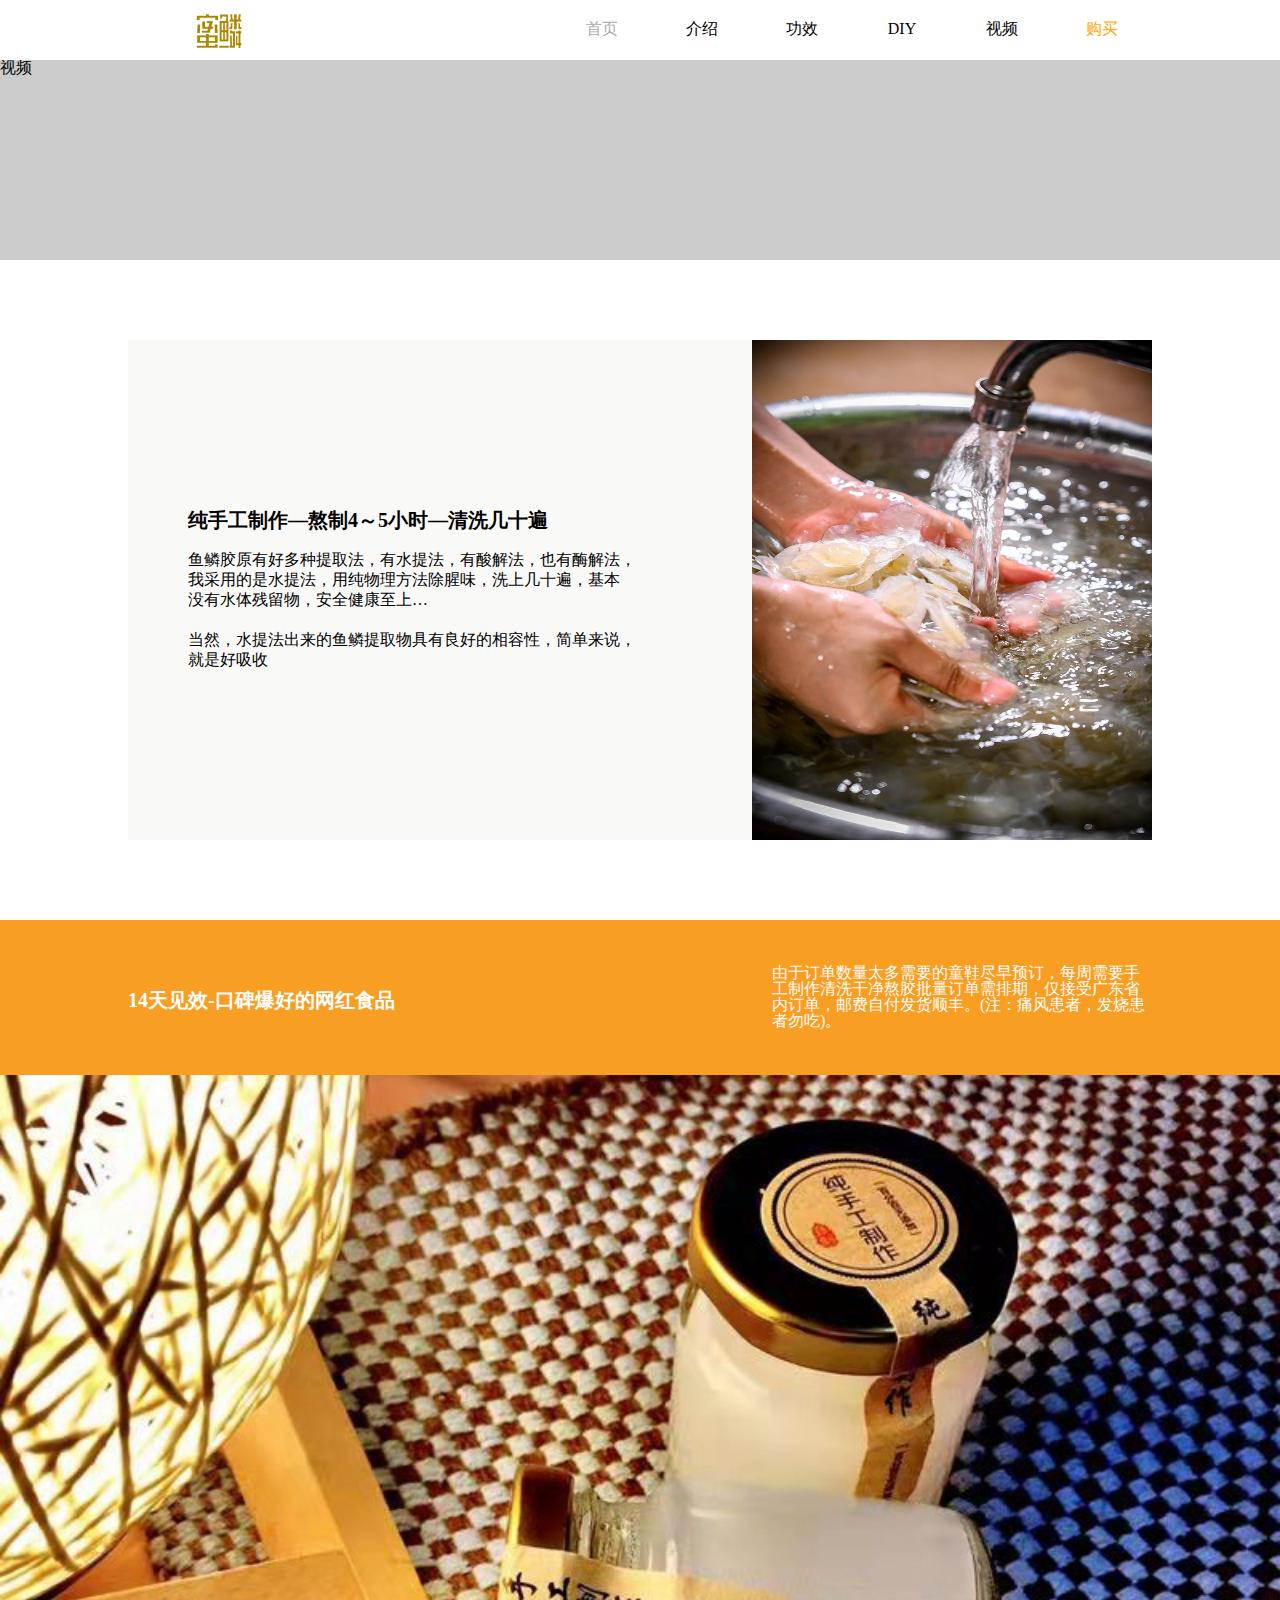
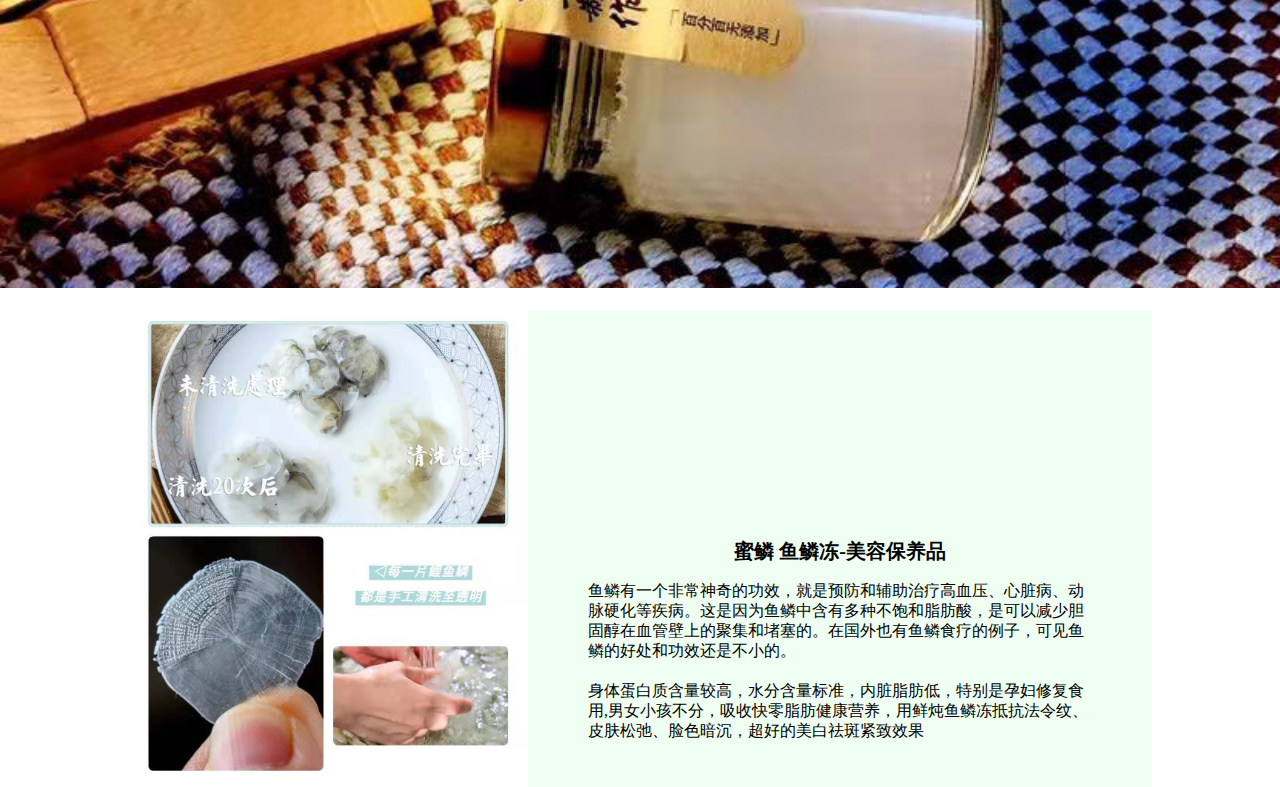
==== index.html @ 2ceeaa36 "init" ====
<!DOCTYPE html>
<html lang="en">
<head>
    <meta charset="UTF-8">
    <meta name="viewport" content="width=device-width, initial-scale=1.0">
    <link rel="stylesheet" href="./css/reset.css">
    <link rel="stylesheet" href="./css/style.css">
    <title>Title</title>
</head>
<body>
<div class="content">
    <div class="navHeader">
        <div class="w">
            <div class="logo"></div>
            <ul class="navList">
                <li><a class="active" href="javascript:;">首页</a></li>
                <li><a href="javascript:;">介绍</a></li>
                <li><a href="javascript:;">功效</a></li>
                <li><a href="javascript:;">DIY</a></li>
                <li><a href="javascript:;">视频</a></li>
                <li><a href="javascript:;">购买</a></li>
            </ul>
        </div>
    </div>
    <div class="textContent">
        <div class="vedio">视频</div>
        <div class="w page page1 clearfix">
            <div class="text">
                <h3>纯手工制作—熬制4～5小时—清洗几十遍</h3>
                <p>鱼鳞胶原有好多种提取法，有水提法，有酸解法，也有酶解法，<br/>我采用的是水提法，用纯物理方法除腥味，洗上几十遍，基本<br/>没有水体残留物，安全健康至上…</p>
                <p>当然，水提法出来的鱼鳞提取物具有良好的相容性，简单来说，<br/>就是好吸收</p>
            </div>
            <img src="./img/1.jpg" alt="">
        </div>
        <div class="page page2">
            <div class="line">
                <div class="w">
                    <h3>14天见效-口碑爆好的网红食品</h3>
                    <p>由于订单数量太多需要的童鞋尽早预订，每周需要手工制作清洗干净熬胶批量订单需排期，仅接受广东省内订单，邮费自付发货顺丰。(注：痛风患者，发烧患者勿吃)。</p>
                </div>
            </div>
            <img src="./img/2.jpg" alt="">
        </div>
        <div class="w page page3 clearfix">
            <div class="text">
                <h3>蜜鳞 鱼鳞冻-美容保养品</h3>
                <p>
                    鱼鳞有一个非常神奇的功效，就是预防和辅助治疗高血压、心脏病、动脉硬化等疾病。这是因为鱼鳞中含有多种不饱和脂肪酸，是可以减少胆固醇在血管壁上的聚集和堵塞的。在国外也有鱼鳞食疗的例子，可见鱼鳞的好处和功效还是不小的。</p>
                <p>身体蛋白质含量较高，水分含量标准，内脏脂肪低，特别是孕妇修复食用,男女小孩不分，吸收快零脂肪健康营养，用鲜炖鱼鳞冻抵抗法令纹、皮肤松弛、脸色暗沉，超好的美白祛斑紧致效果</p>
            </div>
            <img src="./img/3.png" alt="">
        </div>
    </div>
</div>
<script src="js/jquery-3.4.1.js"></script>
<script>
  $(function () {
    // 导航栏点击事件
    var as = $('.navList a');
    as.click(function () {
      as.removeClass('active');
      $(this).addClass('active');
    });

  })
</script>
</body>
</html>
---- css/style.css ----
@font-face {
    font-family: 'iconfont';
    src: url('./../img/front/iconfont.eot');
    src: url('./../img/front/iconfont.eot?#iefix') format('embedded-opentype'),
    url('./../img/front/iconfont.woff2') format('woff2'),
    url('./../img/front/iconfont.woff') format('woff'),
    url('./../img/front/iconfont.ttf') format('truetype'),
    url('./../img/front/iconfont.svg#iconfont') format('svg');
}

html, body {
    width: 100%;
}

.content {
    width: 100%;
    height: 100%;
    position: relative;
}

.navHeader {
    position: absolute;
    width: 100%;
    height: 60px;
    background-color: #fff;
}

.navHeader .logo{
    width: 60px;
    height: 60px;
    float: left;
    margin-left: 60px;
    background-image: url("./../img/logo.png");
    background-repeat: no-repeat;
    background-size: cover;
}

.navHeader .navList {
    float: right;
    height: 100%;
    margin: 0 auto;
}

.navHeader .navList > li {
    float: left;
    height: 100%;
    width: 100px;
}

.navHeader .navList > li:last-of-type a{
    color: orange;
}

.navHeader .navList > li > a {
    display: block;
    width: 100%;
    height: 100%;
    color: #000000;
    text-align: center;
    line-height: 57px;
    box-sizing: border-box;
    transition: all 0.2s;
}

.navHeader .navList > li > a:hover{
    color: #aaaaaa;
}

.navHeader .navList .active {
    color: #aaa;
}

.myIcon {
    font-family: "iconfont" !important;
    font-size: 24px;
    font-style: normal;
    -webkit-font-smoothing: antialiased;
    -moz-osx-font-smoothing: grayscale;
}

.tabList {
    display: none;
    position: fixed;
    height: 100%;
    width: 250px;
    top: 0;
    right: 0;
    background-color: #dae3dd;
}


.tabList > .closeIcon {
    float: right;
    width: 40px;
    height: 40px;
    margin-top: 18px;
}

.textContent {
    padding-top: 60px;
    margin: 0 auto;
}

.textContent .vedio {
    height: 200px;
    width: 100%;
    background-color: #cccccc;
}


.page1 {
    margin-top: 80px;
    height: 500px;
    background-color: rgb(249, 249, 248);
}

.page1 .text {
    float: left;
    width: 624px;
    padding: 30px 60px;
    margin-top: 140px;
}

.page1 .text h3 {
    font-size: 20px;
}

.page1 .text p {
    margin-top: 20px;
    line-height: 20px;
}

.page1 img {
    display: block;
    float: right;
    width: 400px;
    height: 100%;
}

.page2 {
    position: relative;
    margin-top: 80px;
}

.page2 .line{
    width: 100%;
    height: 155px;
    background-color: #f89e23;
}

.page2 img {
    width: 100%;
}

.page2 h3 {
    float: left;
    width: 400px;
    margin-top: 70px;
    font-size: 20px;
    color: #ffffff;
}

.page2 p {
    float: right;
    margin-top: 45px;
    width: 380px;
    color: #ffffff;
}


.page3 {
    margin-top: 20px;
    background-color: rgba(214, 255, 217, 0.38);
}

.page3 .text {
    float: right;
    width: 624px;
    padding: 30px 60px;
    margin-top: 200px;
}

.page3 .text h3 {
    text-align: center;
    font-size: 20px;
}

.page3 .text p {
    margin-top: 20px;
    line-height: 20px;
}

.page3 img {
    display: block;
    float: left;
    width: 400px;
}
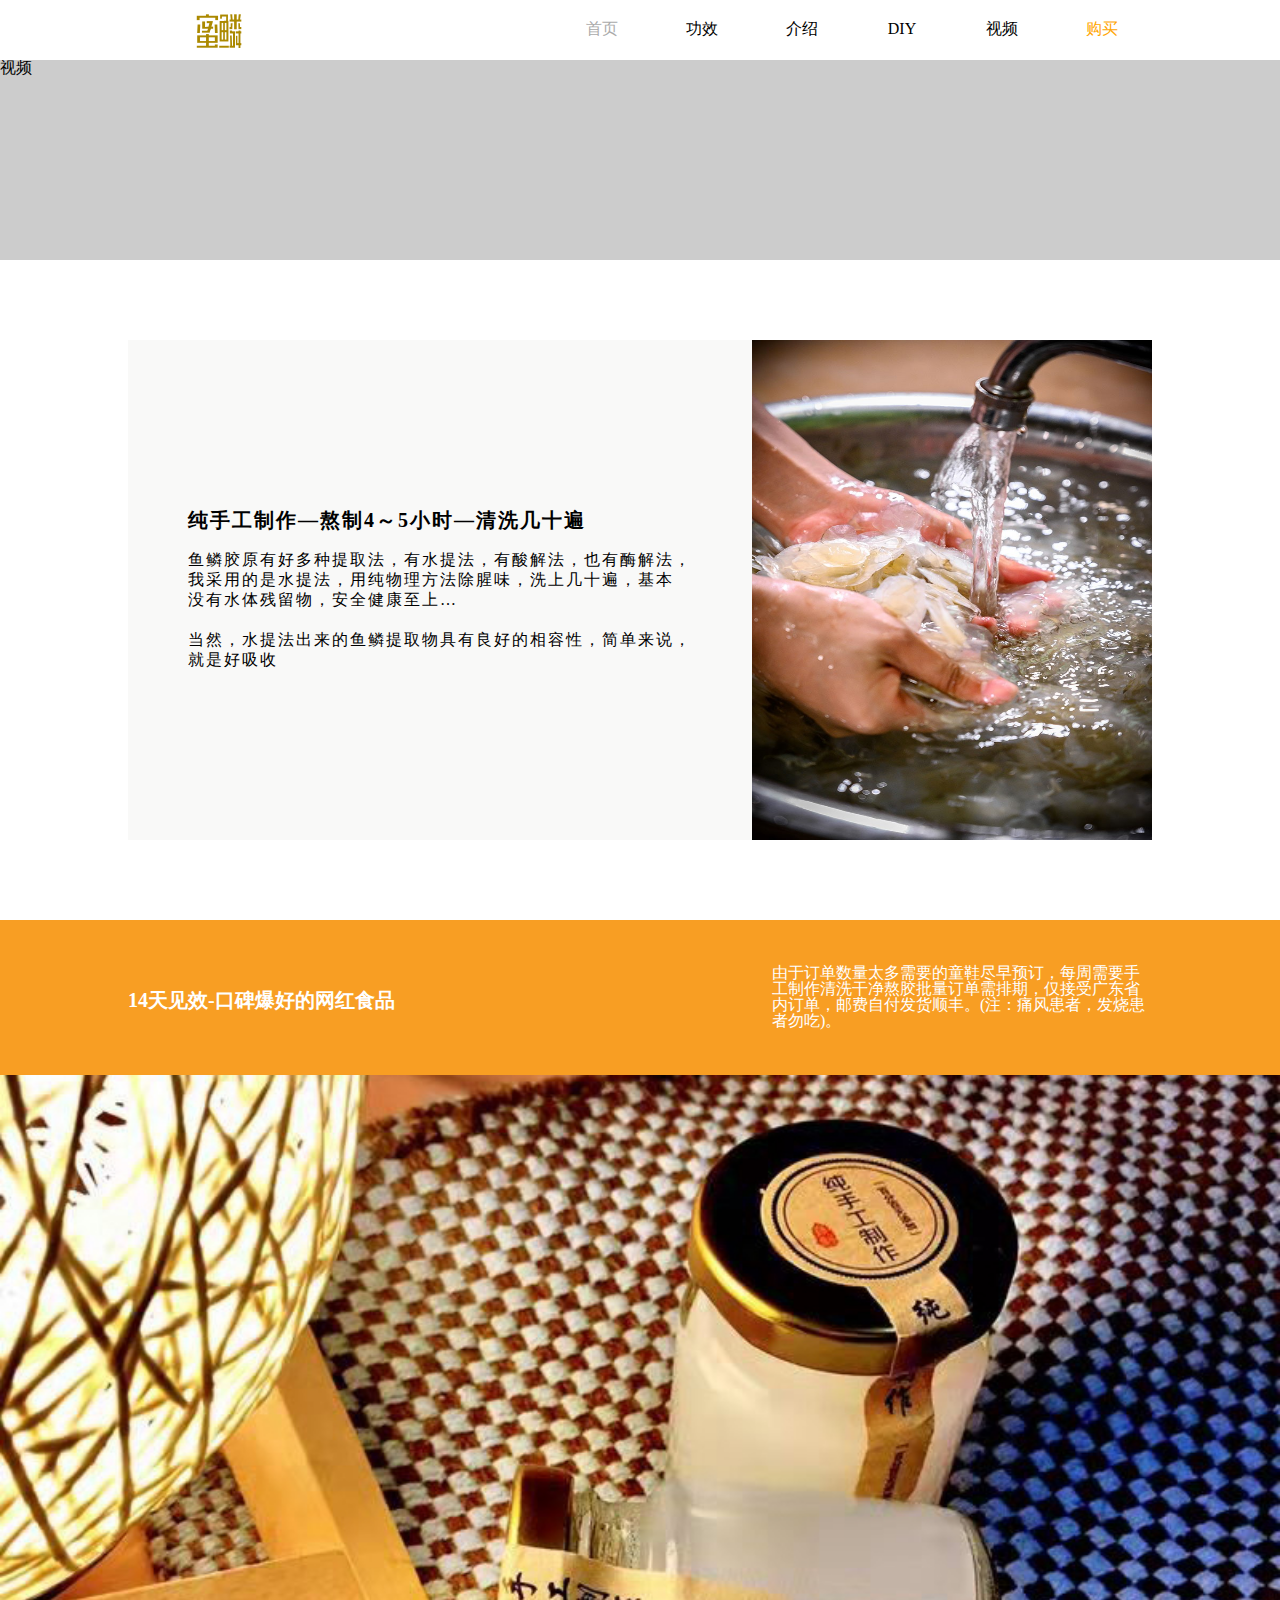
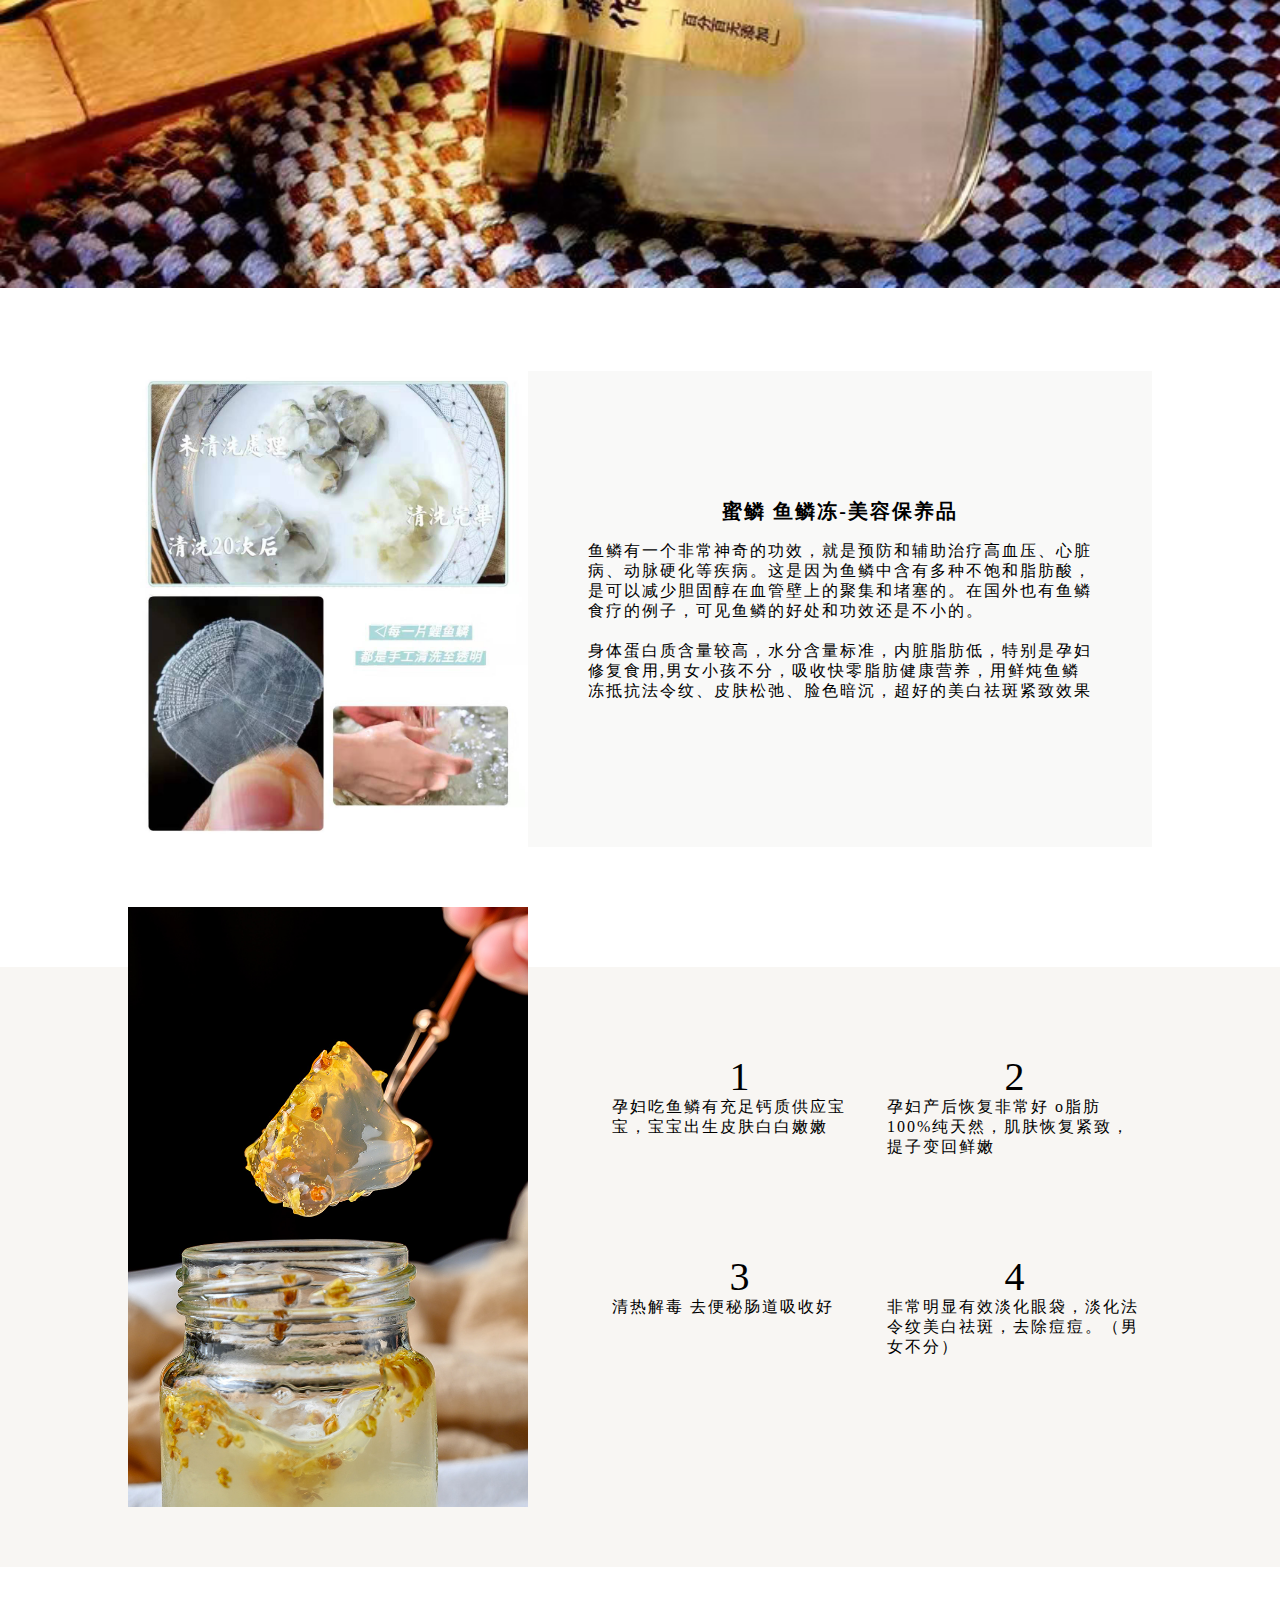
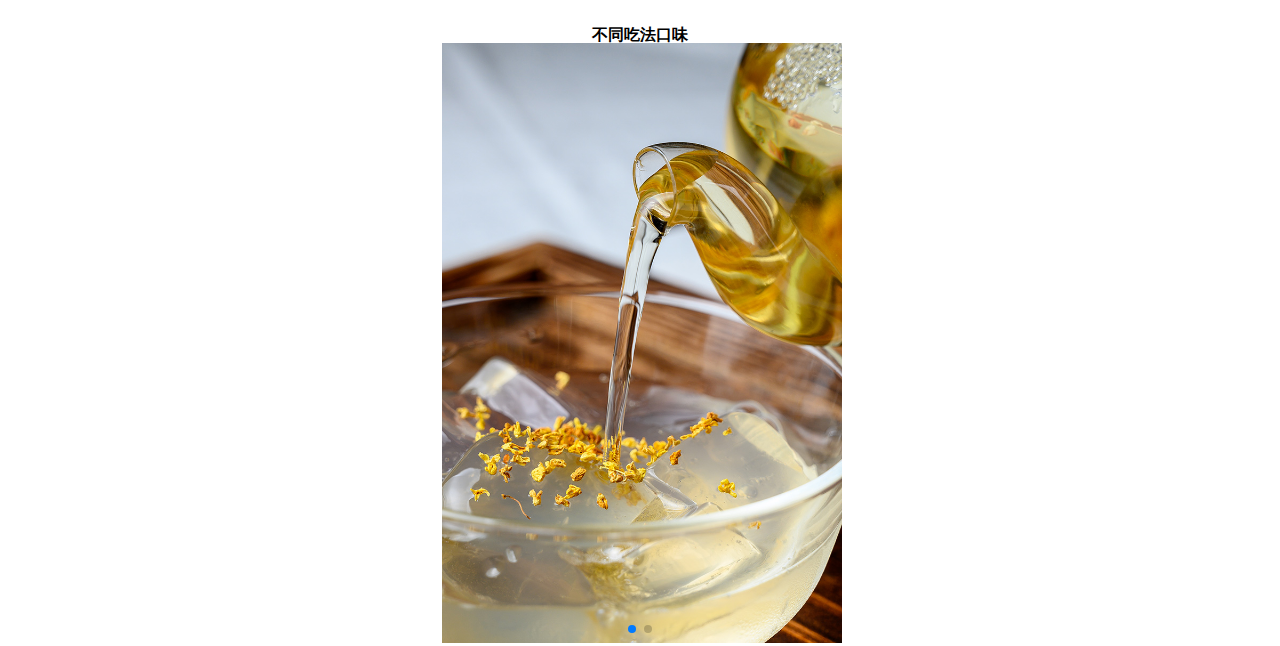
==== commit 58907465: "update" ====
--- a/index.html
+++ b/index.html
@@ -5,6 +5,7 @@
     <meta name="viewport" content="width=device-width, initial-scale=1.0">
     <link rel="stylesheet" href="./css/reset.css">
     <link rel="stylesheet" href="./css/style.css">
+    <link rel="stylesheet" href="./css/swiper.min.css">
     <title>Title</title>
 </head>
 <body>
@@ -14,8 +15,8 @@
             <div class="logo"></div>
             <ul class="navList">
                 <li><a class="active" href="javascript:;">首页</a></li>
+                <li><a href="javascript:;">功效</a></li>
                 <li><a href="javascript:;">介绍</a></li>
-                <li><a href="javascript:;">功效</a></li>
                 <li><a href="javascript:;">DIY</a></li>
                 <li><a href="javascript:;">视频</a></li>
                 <li><a href="javascript:;">购买</a></li>
@@ -50,16 +51,96 @@
             </div>
             <img src="./img/3.png" alt="">
         </div>
+        <div class="page page4">
+            <div class="w clearfix">
+                <div class="img">
+                    <img src="./img/page4.png" alt="">
+                </div>
+                <div class="text">
+                    <ul class="clearfix">
+                        <li>
+                            <div>1</div>
+                            <p>孕妇吃鱼鳞有充足钙质供应宝宝，宝宝出生皮肤白白嫩嫩</p>
+                        </li>
+                        <li>
+                            <div>2</div>
+                            <p>孕妇产后恢复非常好 o脂肪100%纯天然，肌肤恢复紧致，提子变回鲜嫩</p>
+                        </li>
+                        <li>
+                            <div>3</div>
+                            <p>清热解毒 去便秘肠道吸收好</p>
+                        </li>
+                        <li>
+                            <div>4</div>
+                            <p>非常明显有效淡化眼袋，淡化法令纹美白祛斑，去除痘痘。（男女不分）</p>
+                        </li>
+                    </ul>
+                </div>
+            </div>
+        </div>
+        <div class="page5 w">
+            <h4>不同吃法口味</h4>
+            <div class="swiper-container">
+                <div class="swiper-wrapper">
+                    <div class="swiper-slide">
+                        <div class="img">
+                            <img src="./img/lb1.jpg" alt="">
+                            <img src="./img/lb2.jpg" alt="">
+                        </div>
+                    </div>
+                    <div class="swiper-slide">
+                        <div class="img">
+                            <img src="./img/lb3.jpg" alt="">
+                            <img src="./img/lb4.jpg" alt="">
+                        </div>
+                    </div>
+                </div>
+                <!-- 如果需要分页器 -->
+                <div class="swiper-pagination"></div>
+
+            
+            </div>
+        </div>
     </div>
 </div>
 <script src="js/jquery-3.4.1.js"></script>
+<script src="js/swiper.min.js"></script>
 <script>
   $(function () {
+
+    var mySwiper = new Swiper ('.swiper-container', {
+    loop: true, // 循环模式选项
+    
+    // 如果需要分页器
+    pagination: {
+      el: '.swiper-pagination',
+    },
+    autoplay:true,
+  })        
     // 导航栏点击事件
     var as = $('.navList a');
     as.click(function () {
       as.removeClass('active');
       $(this).addClass('active');
+      var index = as.index(this);
+      switch(index){
+          case 0:
+            $('html,body').animate({ scrollTop: 0 }, 500);
+            break;
+          case 1:
+            var top = $('.page1').offset().top;
+            $('html,body').animate({ scrollTop: top-60 }, 500);
+            break;
+          case 2:
+          var top = $('.page3').offset().top;
+            $('html,body').animate({ scrollTop: top-60 }, 500);
+            break;
+          case 3:
+            
+            break;
+          case 4:
+            break;
+      }
     });
 
   })
--- a/css/style.css
+++ b/css/style.css
@@ -15,14 +15,16 @@
 .content {
     width: 100%;
     height: 100%;
-    position: relative;
 }
 
 .navHeader {
-    position: absolute;
+    position: fixed;
+    top: 0;
+    left: 0;
     width: 100%;
     height: 60px;
     background-color: #fff;
+    z-index: 10;
 }
 
 .navHeader .logo{
@@ -119,6 +121,7 @@
     width: 624px;
     padding: 30px 60px;
     margin-top: 140px;
+    letter-spacing:2px;
 }
 
 .page1 .text h3 {
@@ -169,15 +172,16 @@
 
 
 .page3 {
-    margin-top: 20px;
-    background-color: rgba(214, 255, 217, 0.38);
+    margin-top: 80px;
+    background-color: rgb(249, 249, 248);
 }
 
 .page3 .text {
     float: right;
     width: 624px;
     padding: 30px 60px;
-    margin-top: 200px;
+    margin-top: 100px;
+    letter-spacing:2px;
 }
 
 .page3 .text h3 {
@@ -196,33 +200,97 @@
     width: 400px;
 }
 
-
-
-
-
-
-
-
-
-
-
-
-
-
-
-
-
-
-
-
-
-
-
-
-
-
-
-
-
-
-
+.page4{
+    margin-top: 120px;
+    height: 600px;
+    background-color: #f8f6f3;
+}
+
+.page4>div{
+    position: relative;
+}
+
+.page4 .img{
+    position: absolute;
+    left: 0;
+    top: -60px;
+    width: 400px;
+
+}
+
+.page4 .img img{
+    width: 100%;
+}
+
+.page4 .text ul{
+    float: right;
+    width: 550px;
+}
+
+.page4 .text ul li{
+    float: left;
+    width: 275px;
+    margin-top: 80px;
+    padding: 10px;
+}
+
+.page4 .text ul li div{
+    text-align: center;
+    font-size: 40px;
+}
+
+.page4 .text ul li p{
+    letter-spacing:2px;
+    line-height: 20px;
+}
+
+.page5{
+    margin-top: 60px;
+}
+
+.page5 h4{
+    text-align: center;
+}
+
+.page5 .swiper-container {
+    width: 100%;
+} 
+.page5 .img {
+    text-align: center;;
+}
+
+.page5 .img img{
+    width: 400px;
+}
+
+
+
+
+
+
+
+
+
+
+
+
+
+
+
+
+
+
+
+
+
+
+
+
+
+
+
+
+
+
+
+
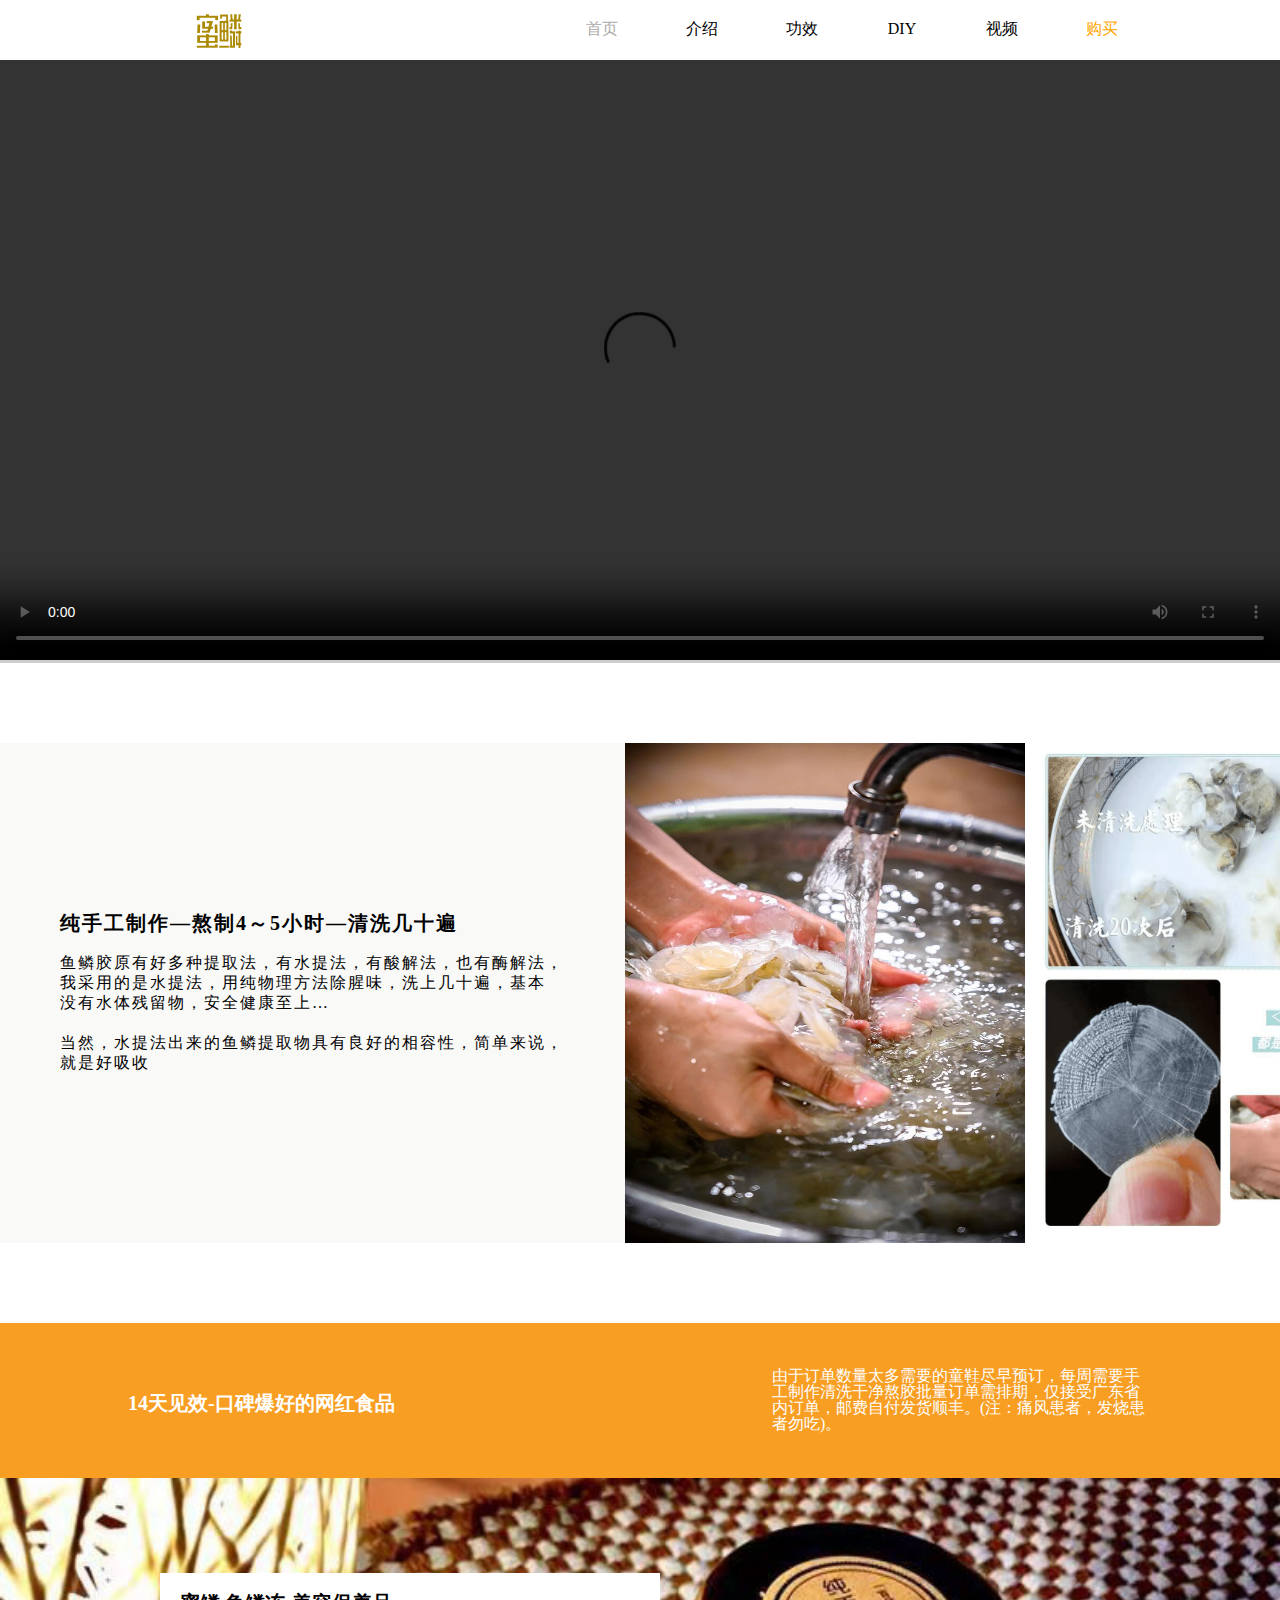
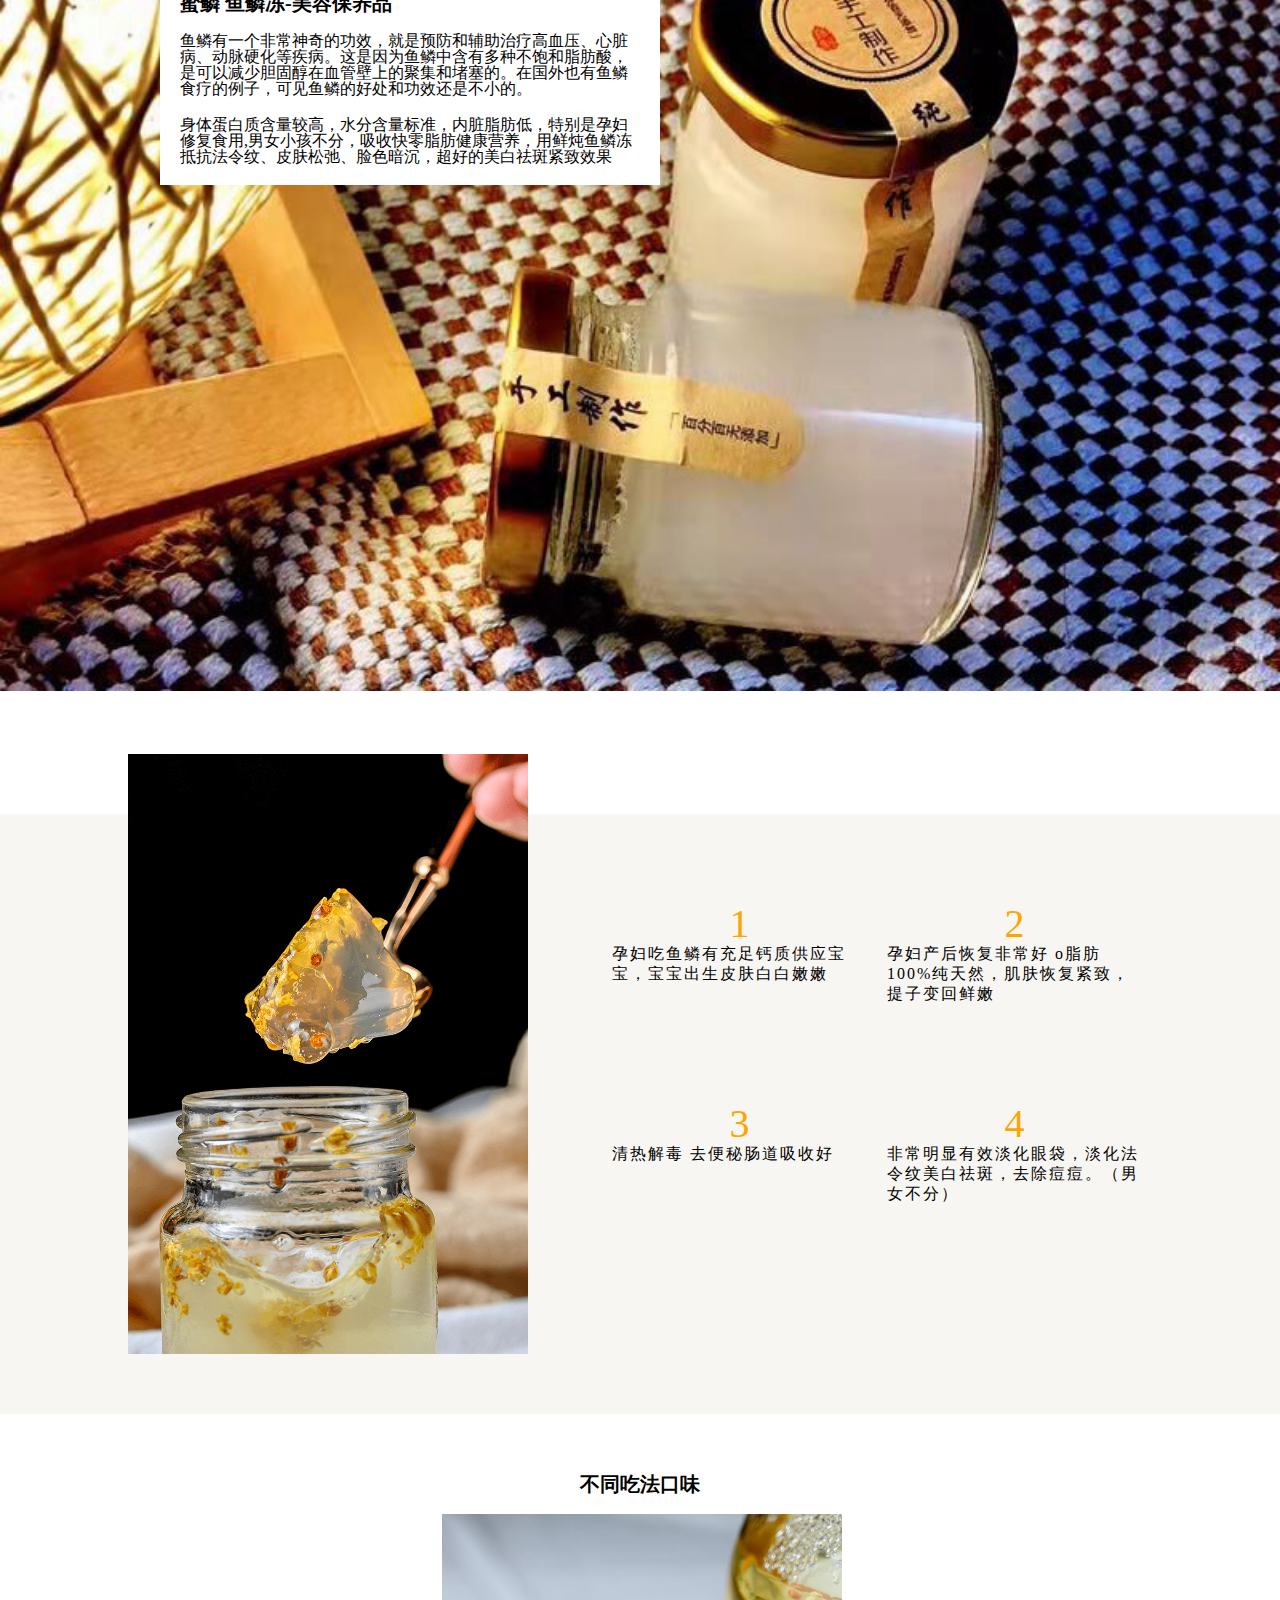
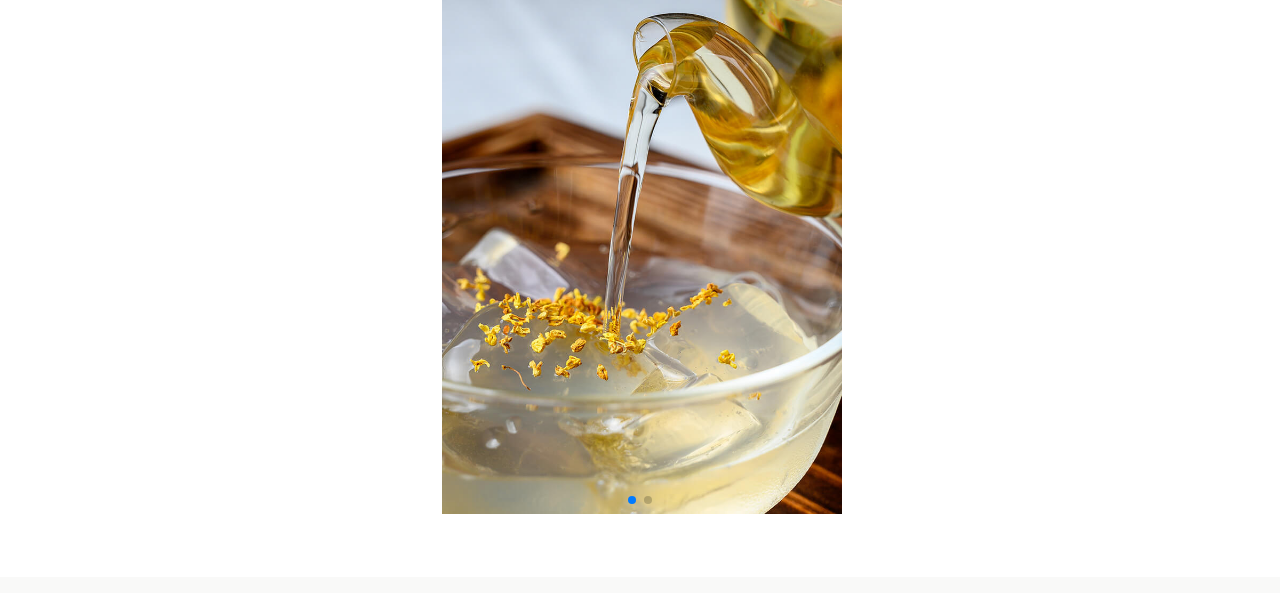
==== commit a542a3cc: "add eideo" ====
--- a/index.html
+++ b/index.html
@@ -6,7 +6,8 @@
     <link rel="stylesheet" href="./css/reset.css">
     <link rel="stylesheet" href="./css/style.css">
     <link rel="stylesheet" href="./css/swiper.min.css">
-    <title>Title</title>
+    <link rel="icon" href="./img/logo.ico" type="image/x-icon"/>
+    <title>蜜鳞鱼鳞冻</title>
 </head>
 <body>
 <div class="content">
@@ -15,8 +16,8 @@
             <div class="logo"></div>
             <ul class="navList">
                 <li><a class="active" href="javascript:;">首页</a></li>
+                <li><a href="javascript:;">介绍</a></li>
                 <li><a href="javascript:;">功效</a></li>
-                <li><a href="javascript:;">介绍</a></li>
                 <li><a href="javascript:;">DIY</a></li>
                 <li><a href="javascript:;">视频</a></li>
                 <li><a href="javascript:;">购买</a></li>
@@ -24,13 +25,18 @@
         </div>
     </div>
     <div class="textContent">
-        <div class="vedio">视频</div>
-        <div class="w page page1 clearfix">
+        <div class="vedio">
+            <video width="1024" height="600" controls autoplay>
+                <source src="./img/DSC_4222~1.mp4" type="video/mp4">
+            </video>
+        </div>
+        <div class="page page1 clearfix">
             <div class="text">
                 <h3>纯手工制作—熬制4～5小时—清洗几十遍</h3>
                 <p>鱼鳞胶原有好多种提取法，有水提法，有酸解法，也有酶解法，<br/>我采用的是水提法，用纯物理方法除腥味，洗上几十遍，基本<br/>没有水体残留物，安全健康至上…</p>
                 <p>当然，水提法出来的鱼鳞提取物具有良好的相容性，简单来说，<br/>就是好吸收</p>
             </div>
+            <img src="./img/3.png" alt="">
             <img src="./img/1.jpg" alt="">
         </div>
         <div class="page page2">
@@ -40,16 +46,13 @@
                     <p>由于订单数量太多需要的童鞋尽早预订，每周需要手工制作清洗干净熬胶批量订单需排期，仅接受广东省内订单，邮费自付发货顺丰。(注：痛风患者，发烧患者勿吃)。</p>
                 </div>
             </div>
-            <img src="./img/2.jpg" alt="">
-        </div>
-        <div class="w page page3 clearfix">
             <div class="text">
-                <h3>蜜鳞 鱼鳞冻-美容保养品</h3>
+                <h4>蜜鳞 鱼鳞冻-美容保养品</h4>
                 <p>
                     鱼鳞有一个非常神奇的功效，就是预防和辅助治疗高血压、心脏病、动脉硬化等疾病。这是因为鱼鳞中含有多种不饱和脂肪酸，是可以减少胆固醇在血管壁上的聚集和堵塞的。在国外也有鱼鳞食疗的例子，可见鱼鳞的好处和功效还是不小的。</p>
                 <p>身体蛋白质含量较高，水分含量标准，内脏脂肪低，特别是孕妇修复食用,男女小孩不分，吸收快零脂肪健康营养，用鲜炖鱼鳞冻抵抗法令纹、皮肤松弛、脸色暗沉，超好的美白祛斑紧致效果</p>
             </div>
-            <img src="./img/3.png" alt="">
+            <img src="./img/2.jpg" alt="">
         </div>
         <div class="page page4">
             <div class="w clearfix">
@@ -98,8 +101,11 @@
                 <!-- 如果需要分页器 -->
                 <div class="swiper-pagination"></div>
 
-            
+
             </div>
+        </div>
+        <div class="page page6">
+            <img src="./img/buy.jpg" alt="">
         </div>
     </div>
 </div>
@@ -108,38 +114,44 @@
 <script>
   $(function () {
 
-    var mySwiper = new Swiper ('.swiper-container', {
-    loop: true, // 循环模式选项
-    
-    // 如果需要分页器
-    pagination: {
-      el: '.swiper-pagination',
-    },
-    autoplay:true,
-  })        
+    var mySwiper = new Swiper('.swiper-container', {
+      loop: true, // 循环模式选项
+
+      // 如果需要分页器
+      pagination: {
+        el: '.swiper-pagination',
+      },
+      autoplay: true,
+    })
     // 导航栏点击事件
     var as = $('.navList a');
     as.click(function () {
       as.removeClass('active');
       $(this).addClass('active');
       var index = as.index(this);
-      switch(index){
-          case 0:
-            $('html,body').animate({ scrollTop: 0 }, 500);
-            break;
-          case 1:
-            var top = $('.page1').offset().top;
-            $('html,body').animate({ scrollTop: top-60 }, 500);
-            break;
-          case 2:
-          var top = $('.page3').offset().top;
-            $('html,body').animate({ scrollTop: top-60 }, 500);
-            break;
-          case 3:
-            
-            break;
-          case 4:
-            break;
+      switch (index) {
+        case 0:
+          $('html,body').animate({scrollTop: 0}, 500);
+          break;
+        case 1:
+          var top = $('.page1').offset().top;
+          $('html,body').animate({scrollTop: top - 60}, 500);
+          break;
+        case 2:
+          var top = $('.page2').offset().top;
+          $('html,body').animate({scrollTop: top - 60}, 500);
+          break;
+        case 3:
+          var top = $('.page5').offset().top;
+          $('html,body').animate({scrollTop: top - 60}, 500);
+          break;
+        case 4:
+          $('html,body').animate({scrollTop: 0}, 500);
+          break;
+        case 5:
+          var top = $('.page6').offset().top;
+          $('html,body').animate({scrollTop: top - 60}, 500);
+          break;
       }
     });
 
--- a/css/style.css
+++ b/css/style.css
@@ -27,7 +27,7 @@
     z-index: 10;
 }
 
-.navHeader .logo{
+.navHeader .logo {
     width: 60px;
     height: 60px;
     float: left;
@@ -49,7 +49,7 @@
     width: 100px;
 }
 
-.navHeader .navList > li:last-of-type a{
+.navHeader .navList > li:last-of-type a {
     color: orange;
 }
 
@@ -64,7 +64,7 @@
     transition: all 0.2s;
 }
 
-.navHeader .navList > li > a:hover{
+.navHeader .navList > li > a:hover {
     color: #aaaaaa;
 }
 
@@ -104,15 +104,21 @@
 }
 
 .textContent .vedio {
-    height: 200px;
     width: 100%;
     background-color: #cccccc;
 }
 
+.textContent .vedio video{
+    width: 100%;
+}
+
 
 .page1 {
+    width: 1425px;
+    height: 500px;
+    margin: 0 auto;
     margin-top: 80px;
-    height: 500px;
+
     background-color: rgb(249, 249, 248);
 }
 
@@ -121,7 +127,7 @@
     width: 624px;
     padding: 30px 60px;
     margin-top: 140px;
-    letter-spacing:2px;
+    letter-spacing: 2px;
 }
 
 .page1 .text h3 {
@@ -145,7 +151,7 @@
     margin-top: 80px;
 }
 
-.page2 .line{
+.page2 .line {
     width: 100%;
     height: 155px;
     background-color: #f89e23;
@@ -155,7 +161,25 @@
     width: 100%;
 }
 
-.page2 h3 {
+.page2 .text {
+    position: absolute;
+    padding: 20px;
+    top: 250px;
+    left: 160px;
+    width: 500px;
+    background-color: #ffffff;
+}
+
+.page2 .text h4 {
+    font-size: 20px;
+}
+
+.page2 .text p {
+    margin-top: 20px;
+    color: #000;
+}
+
+.page2 .line h3 {
     float: left;
     width: 400px;
     margin-top: 70px;
@@ -163,7 +187,7 @@
     color: #ffffff;
 }
 
-.page2 p {
+.page2 .line p {
     float: right;
     margin-top: 45px;
     width: 380px;
@@ -181,7 +205,7 @@
     width: 624px;
     padding: 30px 60px;
     margin-top: 100px;
-    letter-spacing:2px;
+    letter-spacing: 2px;
 }
 
 .page3 .text h3 {
@@ -200,17 +224,17 @@
     width: 400px;
 }
 
-.page4{
+.page4 {
     margin-top: 120px;
     height: 600px;
     background-color: #f8f6f3;
 }
 
-.page4>div{
+.page4 > div {
     position: relative;
 }
 
-.page4 .img{
+.page4 .img {
     position: absolute;
     left: 0;
     top: -60px;
@@ -218,79 +242,93 @@
 
 }
 
-.page4 .img img{
-    width: 100%;
-}
-
-.page4 .text ul{
+.page4 .img img {
+    width: 100%;
+}
+
+.page4 .text ul {
     float: right;
     width: 550px;
 }
 
-.page4 .text ul li{
+.page4 .text ul li {
     float: left;
     width: 275px;
     margin-top: 80px;
     padding: 10px;
 }
 
-.page4 .text ul li div{
+.page4 .text ul li div {
     text-align: center;
     font-size: 40px;
-}
-
-.page4 .text ul li p{
-    letter-spacing:2px;
+    color: orange;
+}
+
+.page4 .text ul li p {
+    letter-spacing: 2px;
     line-height: 20px;
 }
 
-.page5{
+.page5 {
     margin-top: 60px;
 }
 
-.page5 h4{
-    text-align: center;
+.page5 h4 {
+    text-align: center;
+    font-size: 20px;
+    margin-bottom: 20px;
 }
 
 .page5 .swiper-container {
     width: 100%;
-} 
+}
+
 .page5 .img {
     text-align: center;;
 }
 
-.page5 .img img{
-    width: 400px;
-}
-
-
-
-
-
-
-
-
-
-
-
-
-
-
-
-
-
-
-
-
-
-
-
-
-
-
-
-
-
-
-
-
+.page5 .img img {
+    width: 400px;
+}
+
+.page6 {
+    margin-top: 60px;
+    text-align: center;
+    background-color: rgb(249, 249, 248);
+}
+
+.page6 img {
+    width: 260px;
+}
+
+
+
+
+
+
+
+
+
+
+
+
+
+
+
+
+
+
+
+
+
+
+
+
+
+
+
+
+
+
+
+
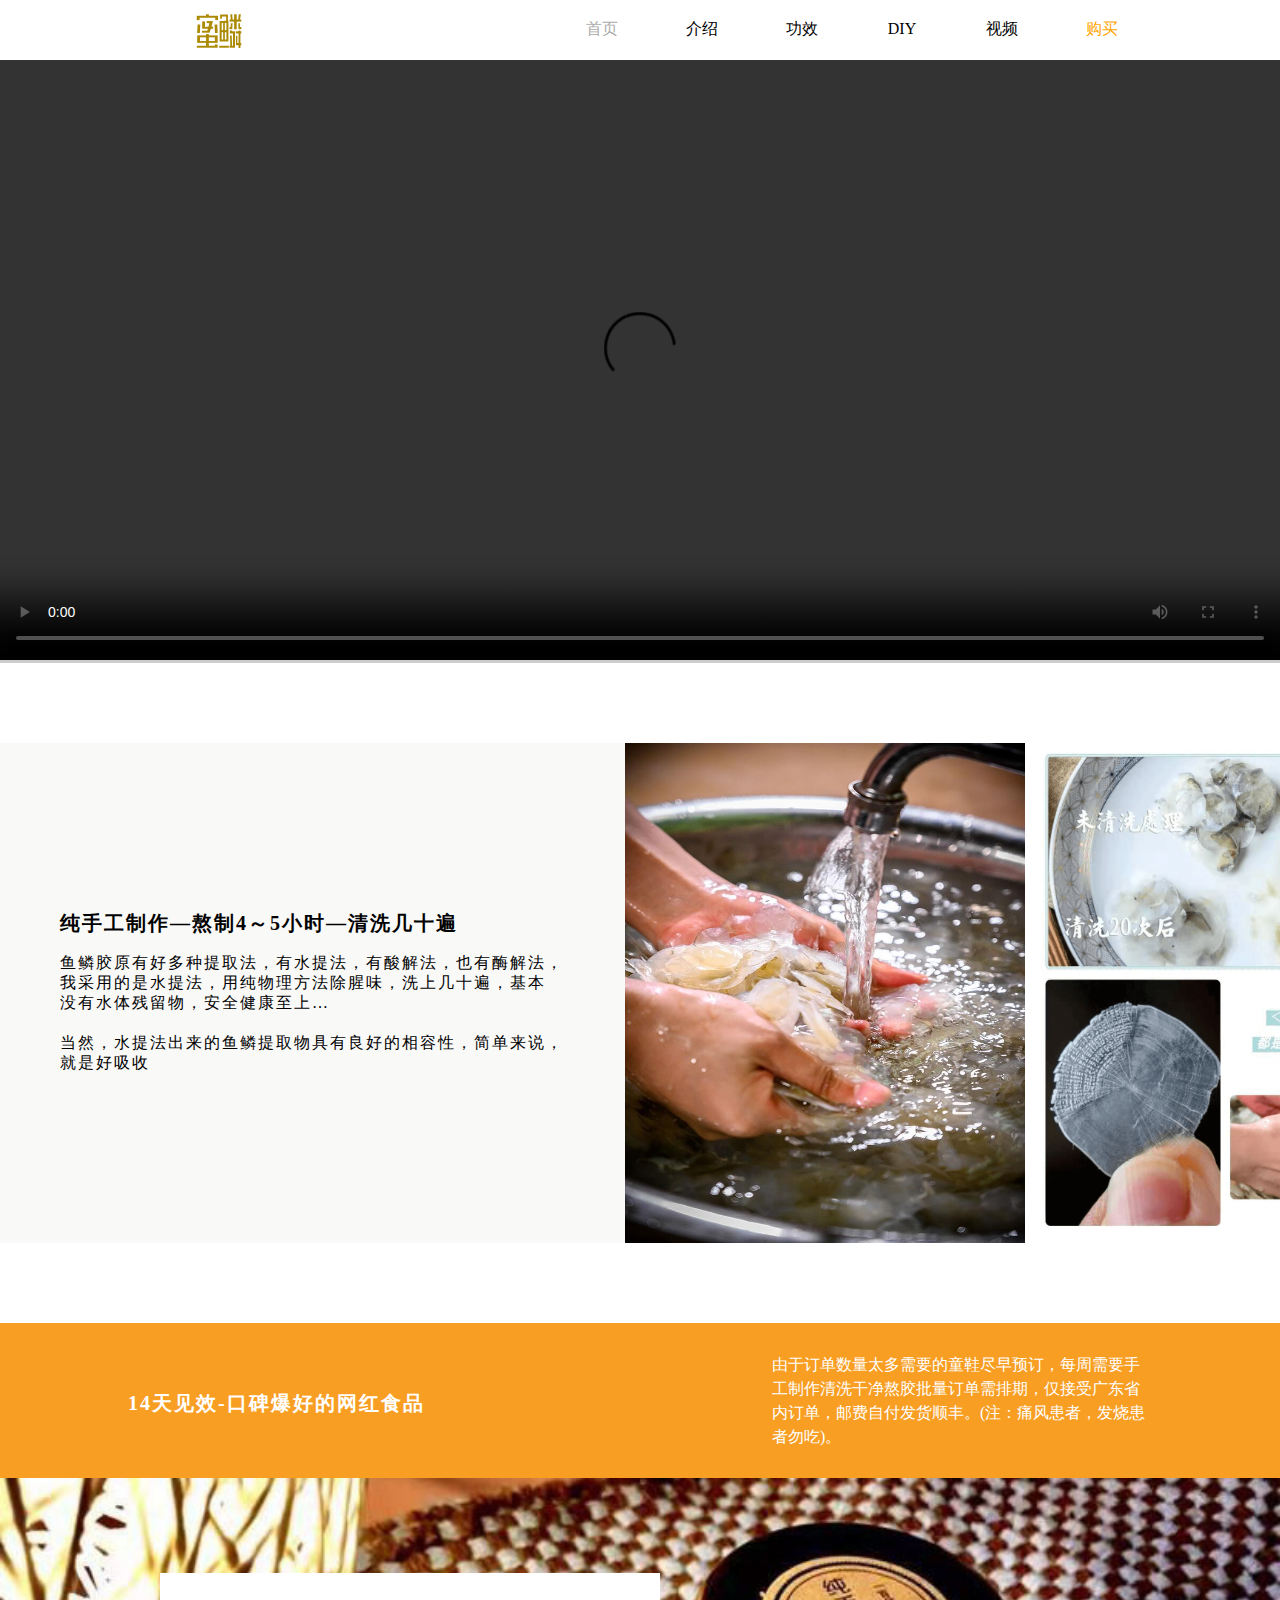
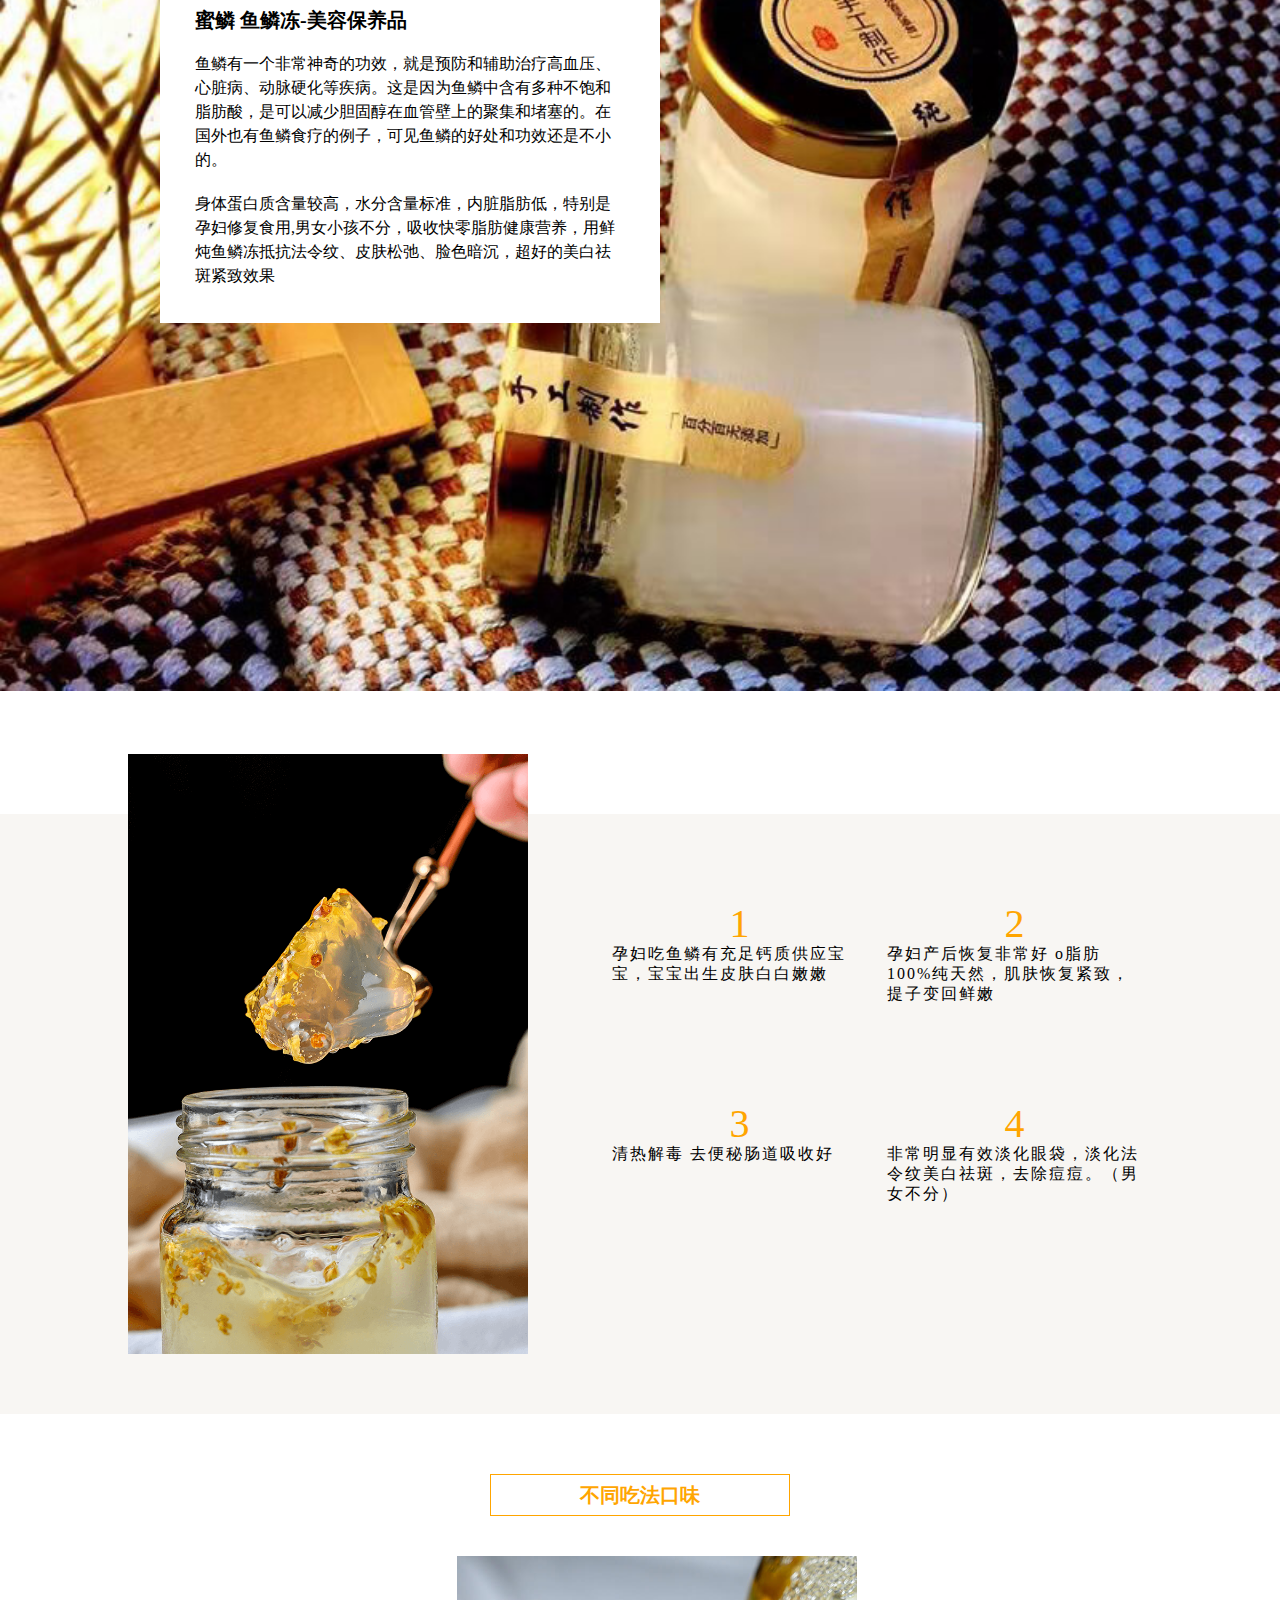
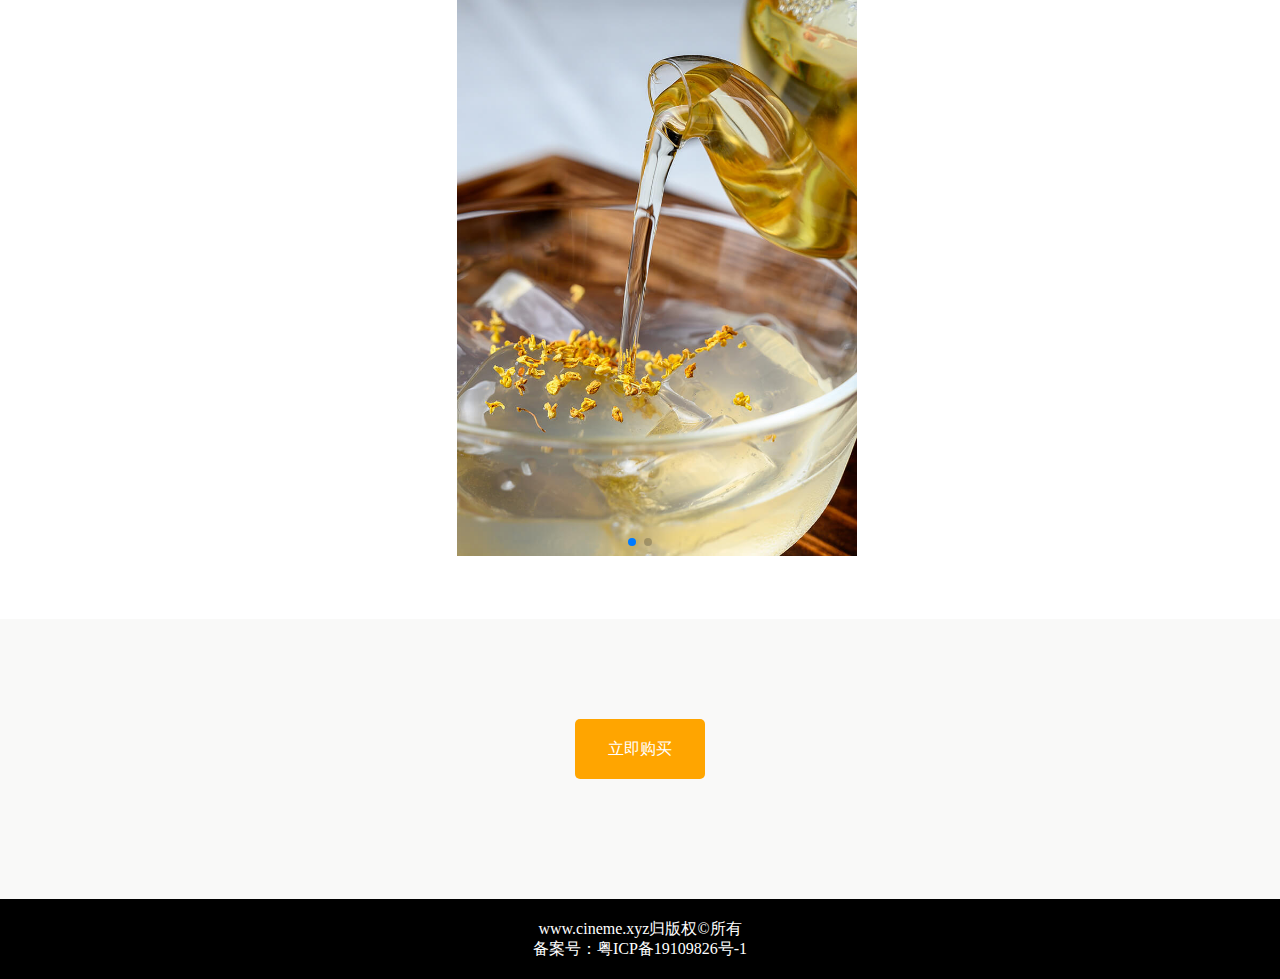
==== commit 11292d49: "update" ====
--- a/index.html
+++ b/index.html
@@ -2,7 +2,11 @@
 <html lang="en">
 <head>
     <meta charset="UTF-8">
-    <meta name="viewport" content="width=device-width, initial-scale=1.0">
+    <meta name="viewport" content="width=device-width, initial-scale=1.0,maximum-scale=1">
+    <meta http-equiv="X-UA-Compatible" content="IE=edge">
+    <meta name="description" content="蜜鳞鱼鳞冻 鱼鳞胶原有好多种提取法，有水提法，有酸解法，也有酶解法，采用的是水提法，用纯物理方法除腥味，洗上几十遍，基本没有水体残留物，安全健康至上">
+    <meta name="keyword"
+          content="蜜鳞,蜜鳞鱼鳞冻,鱼鳞冻,cineme,美容,网上购物,交易市场,网上交易,交易市场,购物网站,团购,网上贸易,安全购物,电子商务,放心买,供应,买卖信息,网上开店,网络购物,打折,网购">
     <link rel="stylesheet" href="./css/reset.css">
     <link rel="stylesheet" href="./css/style.css">
     <link rel="stylesheet" href="./css/swiper.min.css">
@@ -10,6 +14,7 @@
     <title>蜜鳞鱼鳞冻</title>
 </head>
 <body>
+<h1 class="h1">鱼鳞冻</h1>
 <div class="content">
     <div class="navHeader">
         <div class="w">
@@ -104,9 +109,20 @@
 
             </div>
         </div>
-        <div class="page page6">
-            <img src="./img/buy.jpg" alt="">
+        <div class="page page6 clearfix">
+            <div class="buybtn">
+                <div class="btn">立即购买</div>
+            </div>
+            <div class="qrcode">
+                <img src="./img/buy.jpg" alt="">
+                <span class="closed">&#xe60d;</span>
+            </div>
+
         </div>
+    </div>
+    <div class="footer">
+        <span>www.cineme.xyz归版权©所有</span><br/>
+        <span>备案号：粤ICP备19109826号-1</span>
     </div>
 </div>
 <script src="js/jquery-3.4.1.js"></script>
@@ -154,6 +170,21 @@
           break;
       }
     });
+    var flag = true;
+
+    $('.btn').click(function () {
+      $(this).parent('.buybtn').fadeOut(function () {
+        $('.qrcode').fadeIn();
+      });
+
+    });
+    $('.closed').click(function () {
+      $(this).parent('.qrcode').fadeOut(function () {
+        $('.buybtn').fadeIn();
+      });
+
+    })
+
 
   })
 </script>
--- a/css/style.css
+++ b/css/style.css
@@ -8,6 +8,10 @@
     url('./../img/front/iconfont.svg#iconfont') format('svg');
 }
 
+.h1{
+    display: none;
+}
+
 html, body {
     width: 100%;
 }
@@ -157,17 +161,27 @@
     background-color: #f89e23;
 }
 
+.page2 .line>div h3{
+    letter-spacing: 2px;
+}
+
+.page2 .line>div p{
+    margin-top: 30px;
+    line-height: 24px;
+}
+
 .page2 img {
     width: 100%;
 }
 
 .page2 .text {
     position: absolute;
-    padding: 20px;
+    padding: 35px;
     top: 250px;
     left: 160px;
     width: 500px;
     background-color: #ffffff;
+    line-height: 24px;
 }
 
 .page2 .text h4 {
@@ -274,9 +288,14 @@
 }
 
 .page5 h4 {
+    width: 300px;
+    padding: 10px 0;
     text-align: center;
     font-size: 20px;
-    margin-bottom: 20px;
+    margin: 0 auto;
+    margin-bottom: 40px;
+    border: 1px solid orange;
+    color: orange;
 }
 
 .page5 .swiper-container {
@@ -291,44 +310,97 @@
     width: 400px;
 }
 
+.page5 .img img:last-of-type{
+    margin-left: 30px;
+}
+
 .page6 {
+    height: 280px;
     margin-top: 60px;
     text-align: center;
     background-color: rgb(249, 249, 248);
+}
+
+.page6 .qrcode{
+    display: none;
+    width: 340px;
+    margin: 0 auto;
+    position: relative;
+}
+
+.page6 .closed{
+    position: absolute;
+    top: 20px;
+    right: 0;
+    font-family: "iconfont" !important;
+    font-size: 24px;
+    font-style: normal;
+    cursor: pointer;
 }
 
 .page6 img {
     width: 260px;
 }
 
-
-
-
-
-
-
-
-
-
-
-
-
-
-
-
-
-
-
-
-
-
-
-
-
-
-
-
-
-
-
-
+.page6 .buybtn{
+    width: 500px;
+    margin: 0 auto;
+    text-align: center;
+}
+
+.page6 .buybtn .btn{
+    display: inline-block;
+    width: 130px;
+    height: 60px;
+    margin-top: 100px;
+    border-radius: 5px;
+    background-color: orange;
+    color: #fff;
+    text-align: center;
+    line-height: 60px;
+    cursor: pointer;
+}
+
+.footer{
+    height: 80px;
+    padding-top: 20px;
+    background-color: #000000;
+    text-align: center;
+    line-height: 20px;
+}
+
+.footer span{
+    color: #ffffff;
+}
+
+
+
+
+
+
+
+
+
+
+
+
+
+
+
+
+
+
+
+
+
+
+
+
+
+
+
+
+
+
+
+
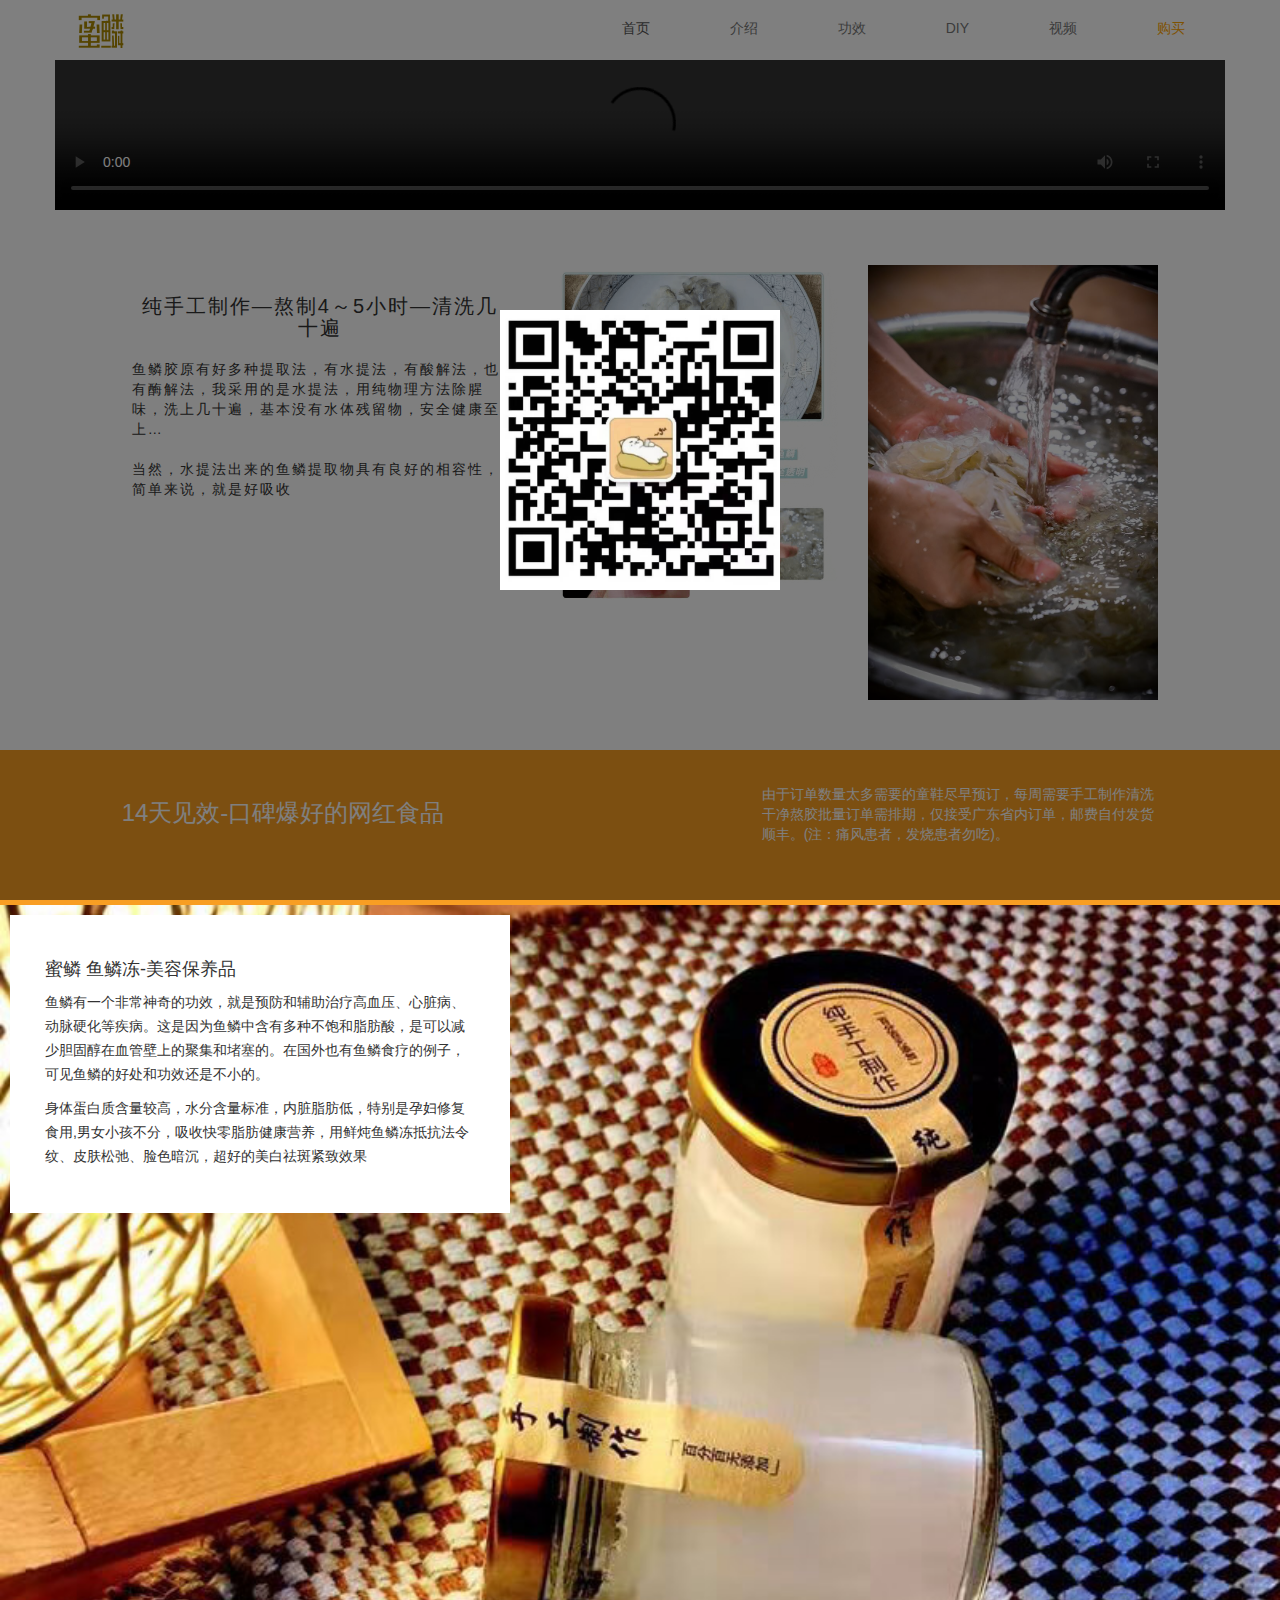
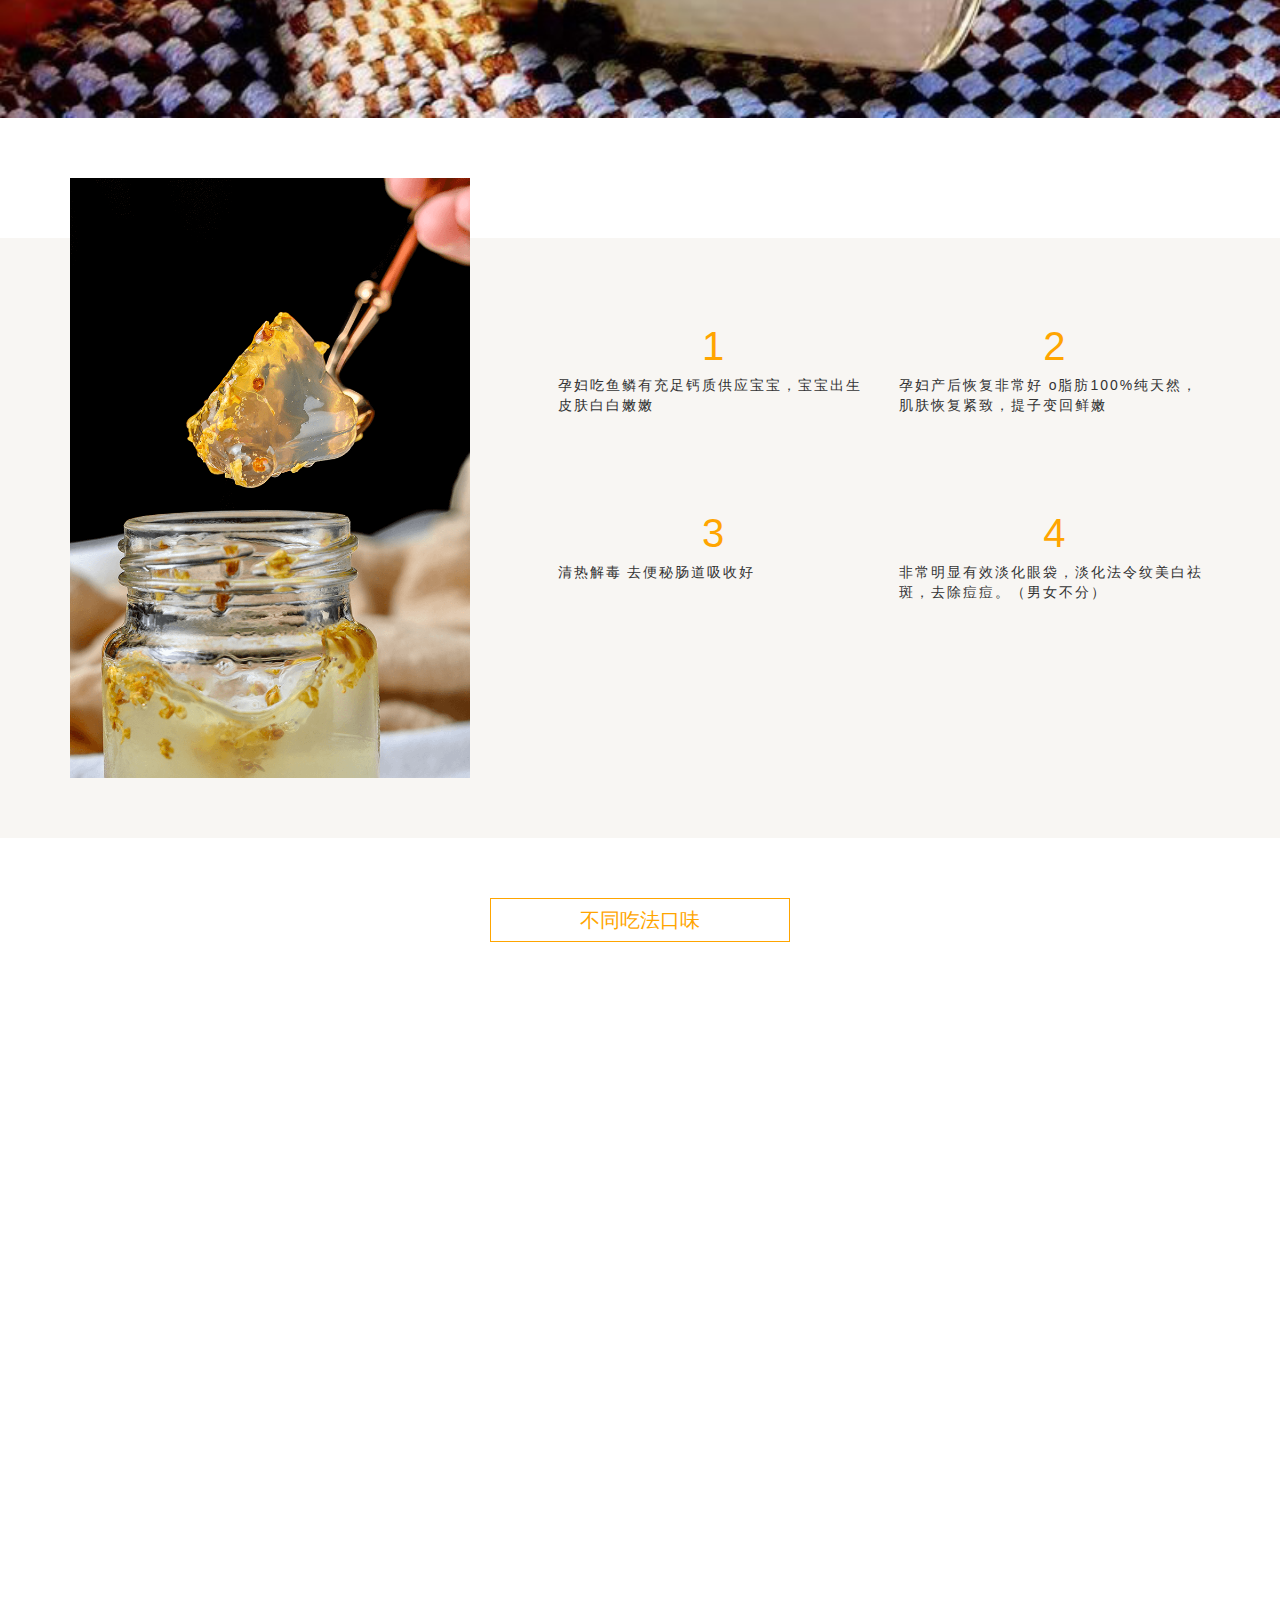
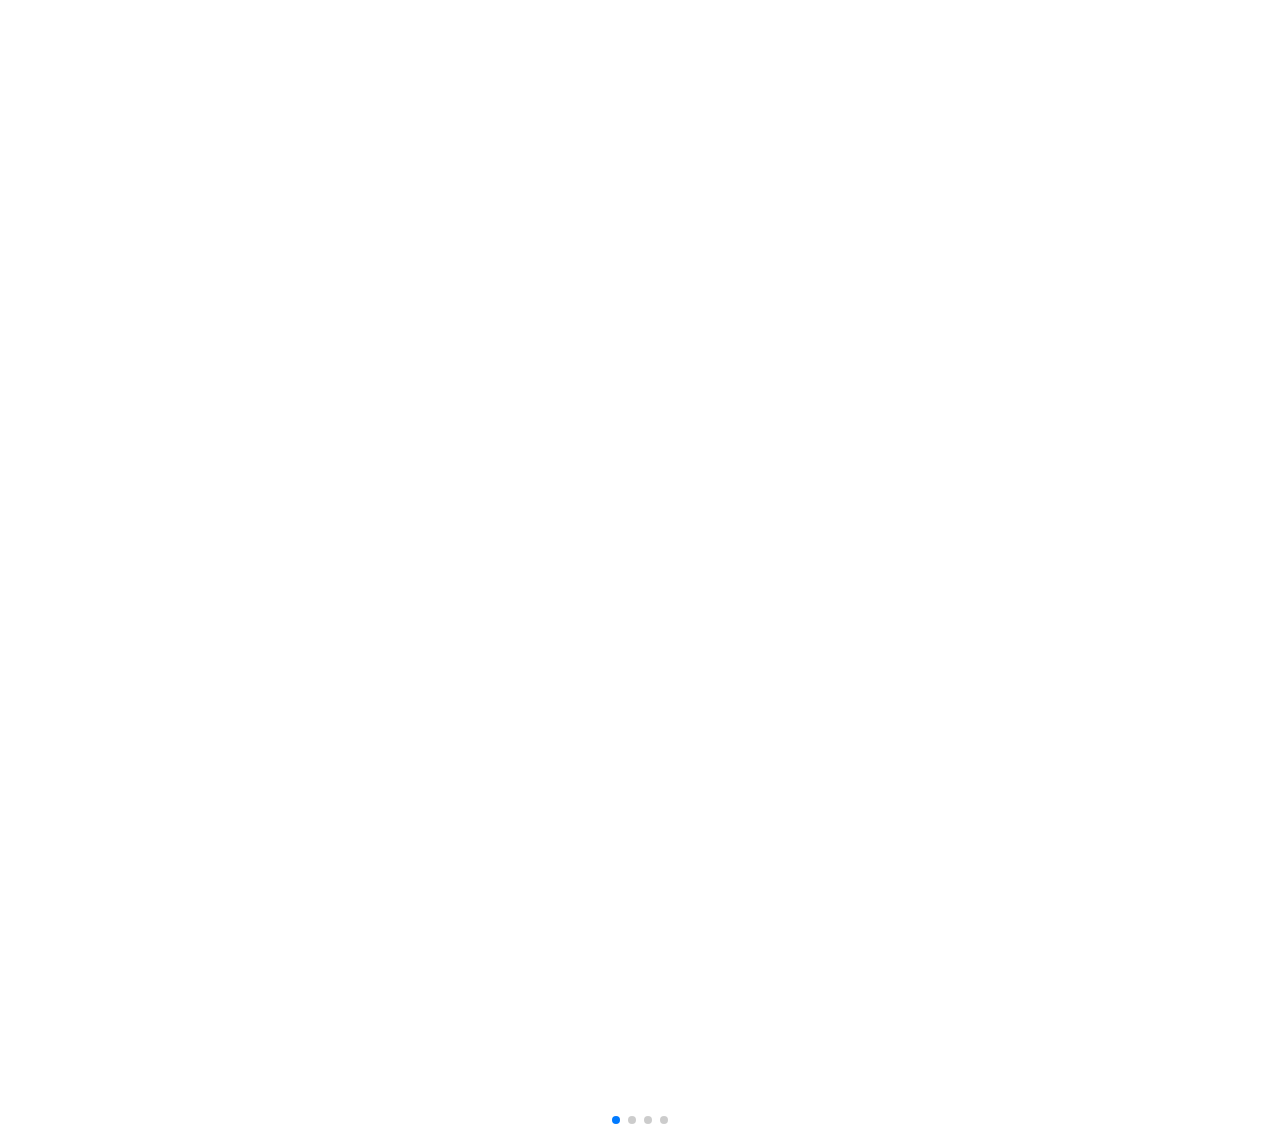
==== commit f0f7fba7: "update bootstrap" ====
--- a/index.html
+++ b/index.html
@@ -2,56 +2,87 @@
 <html lang="en">
 <head>
     <meta charset="UTF-8">
-    <meta name="viewport" content="width=device-width, initial-scale=1.0,maximum-scale=1">
+    <meta name="viewport" content="width=device-width, initial-scale=1">
     <meta http-equiv="X-UA-Compatible" content="IE=edge">
     <meta name="description" content="蜜鳞鱼鳞冻 鱼鳞胶原有好多种提取法，有水提法，有酸解法，也有酶解法，采用的是水提法，用纯物理方法除腥味，洗上几十遍，基本没有水体残留物，安全健康至上">
     <meta name="keyword"
           content="蜜鳞,蜜鳞鱼鳞冻,鱼鳞冻,cineme,美容,网上购物,交易市场,网上交易,交易市场,购物网站,团购,网上贸易,安全购物,电子商务,放心买,供应,买卖信息,网上开店,网络购物,打折,网购">
+    <link rel="icon" href="./img/logo.ico" type="image/x-icon"/>
     <link rel="stylesheet" href="./css/reset.css">
-    <link rel="stylesheet" href="./css/style.css">
+    <link rel="stylesheet" href="./css/normalize.css">
+    <link href="./bootstrap-3.3.7-dist/css/bootstrap.min.css" rel="stylesheet">
+    <link rel="stylesheet" href="./css/style2.css">
     <link rel="stylesheet" href="./css/swiper.min.css">
-    <link rel="icon" href="./img/logo.ico" type="image/x-icon"/>
     <title>蜜鳞鱼鳞冻</title>
 </head>
 <body>
-<h1 class="h1">鱼鳞冻</h1>
-<div class="content">
-    <div class="navHeader">
-        <div class="w">
-            <div class="logo"></div>
-            <ul class="navList">
-                <li><a class="active" href="javascript:;">首页</a></li>
-                <li><a href="javascript:;">介绍</a></li>
-                <li><a href="javascript:;">功效</a></li>
-                <li><a href="javascript:;">DIY</a></li>
-                <li><a href="javascript:;">视频</a></li>
-                <li><a href="javascript:;">购买</a></li>
+<div class="qrcode-phone">
+    <img src="./img/buy.jpg" alt="">
+</div>
+<nav class="navbar navbar-default navbar-fixed-top">
+    <div class="container">
+        <div class="navbar-header">
+            <a class="navbar-brand" href="#">
+                <img alt="Brand" src="./img/logo.png">
+            </a>
+            <button type="button" class="navbar-toggle collapsed" data-toggle="collapse"
+                    data-target="#bs-example-navbar-collapse-1" aria-expanded="false">
+                <span class="sr-only">Toggle navigation</span>
+                <span class="icon-bar"></span>
+                <span class="icon-bar"></span>
+                <span class="icon-bar"></span>
+            </button>
+        </div>
+        <div class="collapse navbar-collapse" id="bs-example-navbar-collapse-1">
+            <ul class="nav navbar-nav navbar-right">
+                <li class="active"><a href="#">首页</a></li>
+                <li><a href="#">介绍</a></li>
+                <li><a href="#">功效</a></li>
+                <li><a href="#">DIY</a></li>
+                <li><a href="#">视频</a></li>
+                <li><a href="#">购买</a></li>
             </ul>
         </div>
     </div>
-    <div class="textContent">
+</nav>
+<div class="container" style="margin-top: 60px;">
+    <div class="row">
         <div class="vedio">
-            <video width="1024" height="600" controls autoplay>
+            <video width="100%" controls autoplay>
                 <source src="./img/DSC_4222~1.mp4" type="video/mp4">
             </video>
         </div>
-        <div class="page page1 clearfix">
+    </div>
+</div>
+<div class="container-fluid">
+    <div class="row page1">
+        <div class="col-lg-4 col-lg-offset-1 col-md-4 col-md-offset-1 col-sm-4 col-sm-offset-1 col-xs-12">
             <div class="text">
                 <h3>纯手工制作—熬制4～5小时—清洗几十遍</h3>
-                <p>鱼鳞胶原有好多种提取法，有水提法，有酸解法，也有酶解法，<br/>我采用的是水提法，用纯物理方法除腥味，洗上几十遍，基本<br/>没有水体残留物，安全健康至上…</p>
-                <p>当然，水提法出来的鱼鳞提取物具有良好的相容性，简单来说，<br/>就是好吸收</p>
-            </div>
+                <p>鱼鳞胶原有好多种提取法，有水提法，有酸解法，也有酶解法，我采用的是水提法，用纯物理方法除腥味，洗上几十遍，基本没有水体残留物，安全健康至上…</p>
+                <p>当然，水提法出来的鱼鳞提取物具有良好的相容性，简单来说，就是好吸收</p>
+            </div>
+        </div>
+        <div class="col-lg-3 col-md-3 col-sm-3 col-lg-12">
             <img src="./img/3.png" alt="">
+        </div>
+        <div class="col-lg-3 col-md-3 col-sm-3 col-lg-12">
             <img src="./img/1.jpg" alt="">
         </div>
-        <div class="page page2">
-            <div class="line">
-                <div class="w">
-                    <h3>14天见效-口碑爆好的网红食品</h3>
-                    <p>由于订单数量太多需要的童鞋尽早预订，每周需要手工制作清洗干净熬胶批量订单需排期，仅接受广东省内订单，邮费自付发货顺丰。(注：痛风患者，发烧患者勿吃)。</p>
-                </div>
-            </div>
-            <div class="text">
+    </div>
+</div>
+<div class="container-fluid">
+    <div class="row page2">
+        <div class="line">
+            <div class="col-lg-4 col-lg-offset-1 col-md-4 col-md-offset-1 col-sm-4 col-sm-offset-1 col-xs-12">
+                <h3>14天见效-口碑爆好的网红食品</h3>
+            </div>
+            <div class="col-lg-4 col-lg-offset-2 col-md-4 col-md-offset-2 col-sm-4 col-sm-offset-2 col-xs-12">
+                <p>由于订单数量太多需要的童鞋尽早预订，每周需要手工制作清洗干净熬胶批量订单需排期，仅接受广东省内订单，邮费自付发货顺丰。(注：痛风患者，发烧患者勿吃)。</p>
+            </div>
+        </div>
+        <div class="text rel">
+            <div class="text-content">
                 <h4>蜜鳞 鱼鳞冻-美容保养品</h4>
                 <p>
                     鱼鳞有一个非常神奇的功效，就是预防和辅助治疗高血压、心脏病、动脉硬化等疾病。这是因为鱼鳞中含有多种不饱和脂肪酸，是可以减少胆固醇在血管壁上的聚集和堵塞的。在国外也有鱼鳞食疗的例子，可见鱼鳞的好处和功效还是不小的。</p>
@@ -59,73 +90,67 @@
             </div>
             <img src="./img/2.jpg" alt="">
         </div>
-        <div class="page page4">
-            <div class="w clearfix">
-                <div class="img">
+    </div>
+</div>
+<div class="container-fluid">
+    <div class="row page4">
+        <div class="container">
+            <div class="row">
+                <div class="col-lg-5 col-md-5 col-sm-5 col-xs-12">
                     <img src="./img/page4.png" alt="">
                 </div>
-                <div class="text">
-                    <ul class="clearfix">
-                        <li>
-                            <div>1</div>
+                <div class="col-lg-7 col-md-7 col-sm-7 col-xs-12 text">
+                    <div class="row">
+                        <div class="col-lg-6 col-md-6 col-sm-6 col-xs-6 text-content">
+                            <div class="title">1</div>
                             <p>孕妇吃鱼鳞有充足钙质供应宝宝，宝宝出生皮肤白白嫩嫩</p>
-                        </li>
-                        <li>
-                            <div>2</div>
+                        </div>
+                        <div class="col-lg-6 col-md-6 col-sm-6 col-xs-6 text-content">
+                            <div class="title">2</div>
                             <p>孕妇产后恢复非常好 o脂肪100%纯天然，肌肤恢复紧致，提子变回鲜嫩</p>
-                        </li>
-                        <li>
-                            <div>3</div>
+                        </div>
+                    </div>
+                    <div class="row">
+                        <div class="col-lg-6 col-md-6 col-sm-6 col-xs-6 text-content">
+                            <div class="title">3</div>
                             <p>清热解毒 去便秘肠道吸收好</p>
-                        </li>
-                        <li>
-                            <div>4</div>
+                        </div>
+                        <div class="col-lg-6 col-md-6 col-sm-6 col-xs-6 text-content">
+                            <div class="title">4</div>
                             <p>非常明显有效淡化眼袋，淡化法令纹美白祛斑，去除痘痘。（男女不分）</p>
-                        </li>
-                    </ul>
-                </div>
-            </div>
-        </div>
-        <div class="page5 w">
-            <h4>不同吃法口味</h4>
-            <div class="swiper-container">
-                <div class="swiper-wrapper">
-                    <div class="swiper-slide">
-                        <div class="img">
-                            <img src="./img/lb1.jpg" alt="">
-                            <img src="./img/lb2.jpg" alt="">
                         </div>
                     </div>
-                    <div class="swiper-slide">
-                        <div class="img">
-                            <img src="./img/lb3.jpg" alt="">
-                            <img src="./img/lb4.jpg" alt="">
-                        </div>
-                    </div>
-                </div>
-                <!-- 如果需要分页器 -->
-                <div class="swiper-pagination"></div>
-
-
-            </div>
-        </div>
-        <div class="page page6 clearfix">
-            <div class="buybtn">
-                <div class="btn">立即购买</div>
-            </div>
-            <div class="qrcode">
-                <img src="./img/buy.jpg" alt="">
-                <span class="closed">&#xe60d;</span>
-            </div>
-
-        </div>
-    </div>
-    <div class="footer">
-        <span>www.cineme.xyz归版权©所有</span><br/>
-        <span>备案号：粤ICP备19109826号-1</span>
+                </div>
+            </div>
+
+        </div>
+    </div>
+</div>
+<div class="container">
+    <div class="row page5">
+        <h4>不同吃法口味</h4>
+        <div class="swiper-container">
+            <div class="swiper-wrapper">
+                <div class="swiper-slide">
+                    <img src="./img/lb1.jpg" alt="">
+                </div>
+                <div class="swiper-slide">
+                    <img src="./img/lb2.jpg" alt="">
+                </div>
+                <div class="swiper-slide">
+                    <img src="./img/lb3.jpg" alt="">
+                </div>
+                <div class="swiper-slide">
+                    <img src="./img/lb4.jpg" alt="">
+                </div>
+            </div>
+            <!-- 如果需要分页器 -->
+            <div class="swiper-pagination"></div>
+        </div>
     </div>
 </div>
 <script src="js/jquery-3.4.1.js"></script>
+<script src="bootstrap-3.3.7-dist/js/bootstrap.min.js"></script>
 <script src="js/swiper.min.js"></script>
 <script>
   $(function () {
@@ -138,54 +163,48 @@
         el: '.swiper-pagination',
       },
       autoplay: true,
+    });
+
+    $(".qrcode-phone").click(function (e) {
+
+      console.log('aa');
+      e.stopPropagation();
     })
-    // 导航栏点击事件
-    var as = $('.navList a');
+
+
+
+
+    var as = $('.navbar-nav a');
     as.click(function () {
-      as.removeClass('active');
-      $(this).addClass('active');
+      var li = $(this).parent('li');
+      $('.navbar-nav li').removeClass('active');
+      li.addClass('active');
       var index = as.index(this);
-      switch (index) {
-        case 0:
-          $('html,body').animate({scrollTop: 0}, 500);
-          break;
-        case 1:
-          var top = $('.page1').offset().top;
-          $('html,body').animate({scrollTop: top - 60}, 500);
-          break;
-        case 2:
-          var top = $('.page2').offset().top;
-          $('html,body').animate({scrollTop: top - 60}, 500);
-          break;
-        case 3:
-          var top = $('.page5').offset().top;
-          $('html,body').animate({scrollTop: top - 60}, 500);
-          break;
-        case 4:
-          $('html,body').animate({scrollTop: 0}, 500);
-          break;
-        case 5:
-          var top = $('.page6').offset().top;
-          $('html,body').animate({scrollTop: top - 60}, 500);
-          break;
-      }
+      // switch (index) {
+      //   case 0:
+      //     $('html,body').animate({scrollTop: 0}, 500);
+      //     break;
+      //   case 1:
+      //     var top = $('.page1').offset().top;
+      //     $('html,body').animate({scrollTop: top - 60}, 500);
+      //     break;
+      //   case 2:
+      //     var top = $('.page2').offset().top;
+      //     $('html,body').animate({scrollTop: top - 60}, 500);
+      //     break;
+      //   case 3:
+      //     var top = $('.page5').offset().top;
+      //     $('html,body').animate({scrollTop: top - 60}, 500);
+      //     break;
+      //   case 4:
+      //     $('html,body').animate({scrollTop: 0}, 500);
+      //     break;
+      //   case 5:
+      //     var top = $('.page6').offset().top;
+      //     $('html,body').animate({scrollTop: top - 60}, 500);
+      //     break;
+      // }
     });
-    var flag = true;
-
-    $('.btn').click(function () {
-      $(this).parent('.buybtn').fadeOut(function () {
-        $('.qrcode').fadeIn();
-      });
-
-    });
-    $('.closed').click(function () {
-      $(this).parent('.qrcode').fadeOut(function () {
-        $('.buybtn').fadeIn();
-      });
-
-    })
-
-
   })
 </script>
 </body>
--- a/css/style2.css
+++ b/css/style2.css
@@ -0,0 +1,201 @@
+@font-face {
+    font-family: 'iconfont';
+    src: url('./../img/front/iconfont.eot');
+    src: url('./../img/front/iconfont.eot?#iefix') format('embedded-opentype'),
+    url('./../img/front/iconfont.woff2') format('woff2'),
+    url('./../img/front/iconfont.woff') format('woff'),
+    url('./../img/front/iconfont.ttf') format('truetype'),
+    url('./../img/front/iconfont.svg#iconfont') format('svg');
+}
+
+.rel {
+    position: relative;
+}
+
+.navbar {
+    min-height: 60px;
+    border: none;
+}
+
+.navbar-default, .navbar-default .navbar-nav > .active > a:focus, .navbar-default .navbar-nav > .active > a:hover {
+    background-color: #ffffff;
+    color: #aaaaaa;
+}
+
+.navbar-brand {
+    height: 60px;
+    padding: 0 0 0 15px;
+}
+
+.navbar-brand > img {
+    height: 60px;
+    width: 60px;
+}
+
+@media (min-width: 768px) {
+    .navbar-nav > li > a {
+        padding-top: 18px;
+        padding-bottom: 20px;
+    }
+}
+
+
+.nav > li > a {
+    padding-left: 40px;
+    padding-right: 40px;
+    cursor: pointer;
+}
+
+.nav > li:last-of-type > a {
+    color: orange;
+}
+
+.navbar-default .navbar-nav > .active > a {
+    background-color: #ffffff;
+}
+
+.page1 {
+    margin-top: 50px;
+}
+
+.page1 h3 {
+    text-align: center;
+}
+
+.page1 .text {
+    padding: 10px;
+    letter-spacing: 2px;
+}
+
+.page1 .text h3 {
+    font-size: 20px;
+}
+
+.page1 .text p {
+    margin-top: 20px;
+    line-height: 20px;
+}
+
+.page1 img {
+    width: 100%;
+}
+
+.page2 {
+    margin-top: 50px;
+}
+
+.page2 .line {
+    height: 155px;
+    background-color: #f89e23;
+    color: #ffffff;
+}
+
+@media (min-width: 768px) {
+    .page2 .line h3 {
+        margin-top: 50px;
+    }
+
+    .page2 .line p {
+        margin-top: 34px;
+    }
+
+    .page2 .text-content {
+        position: absolute;
+        padding: 35px;
+        top: 10px;
+        left: 10px;
+        width: 500px;
+        background-color: #ffffff;
+        line-height: 24px;
+    }
+
+    .page4 img {
+        max-width: 400px;
+    }
+}
+
+
+.page2 .text img {
+    width: 100%;
+}
+
+.page2 .text-content {
+    padding: 35px;
+}
+
+.page4 {
+    margin-top: 120px;
+    background-color: #f8f6f3;
+}
+
+.page4 img {
+    width: 100%;
+    max-width: 400px;
+    transform: translateY(-60px);
+}
+
+.page4 .text .text-content {
+    margin-top: 80px;
+}
+
+.page4 .text .title {
+    text-align: center;
+    font-size: 40px;
+    color: orange;
+}
+
+.page4 .text p {
+    letter-spacing: 2px;
+    line-height: 20px;
+}
+
+@media (max-width: 768px) {
+    .page4 .text .text-content {
+        margin-top: 20px;
+    }
+}
+
+.page5 {
+    margin-top: 60px;
+}
+
+.page5 h4 {
+    width: 300px;
+    padding: 10px 0;
+    text-align: center;
+    font-size: 20px;
+    margin: 0 auto;
+    margin-bottom: 40px;
+    border: 1px solid orange;
+    color: orange;
+}
+
+.page5 .swiper-container, .page5 .swiper-slide {
+    width: 100%;
+}
+
+.page5 img {
+    width: 100%;
+}
+
+.qrcode-phone {
+    position: fixed;
+    width: 100%;
+    height: 100%;
+    top: 0;
+    left: 0;
+    z-index: 1040;
+    background-color: rgba(0, 0, 0, 0.5);
+}
+
+.qrcode-phone img {
+    position: relative;
+    width: 280px;
+    height: 280px;
+    left: 50%;
+    top: 50%;
+    -webkit-transform: translate(-50%, -50%);
+    -ms-transform: translate(-50%, -50%);
+    transform: translate(-50%, -50%);
+}
+
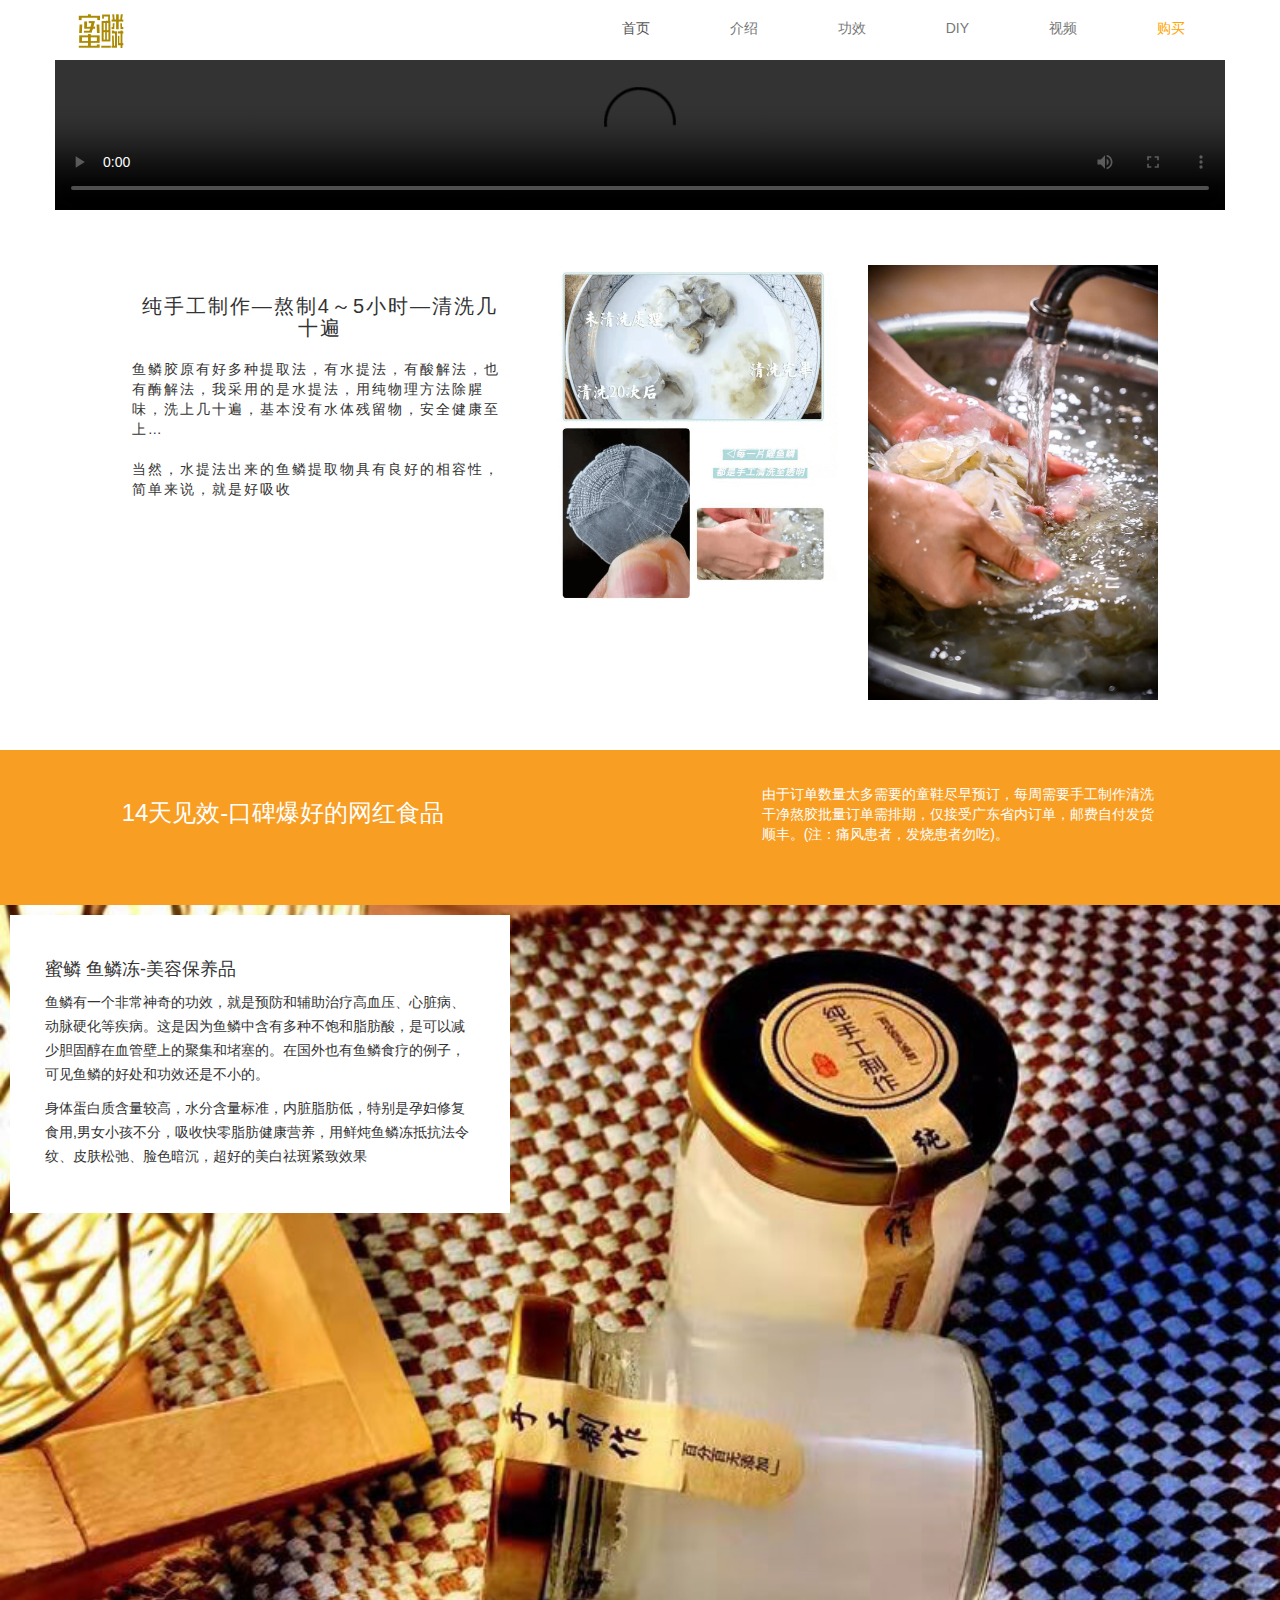
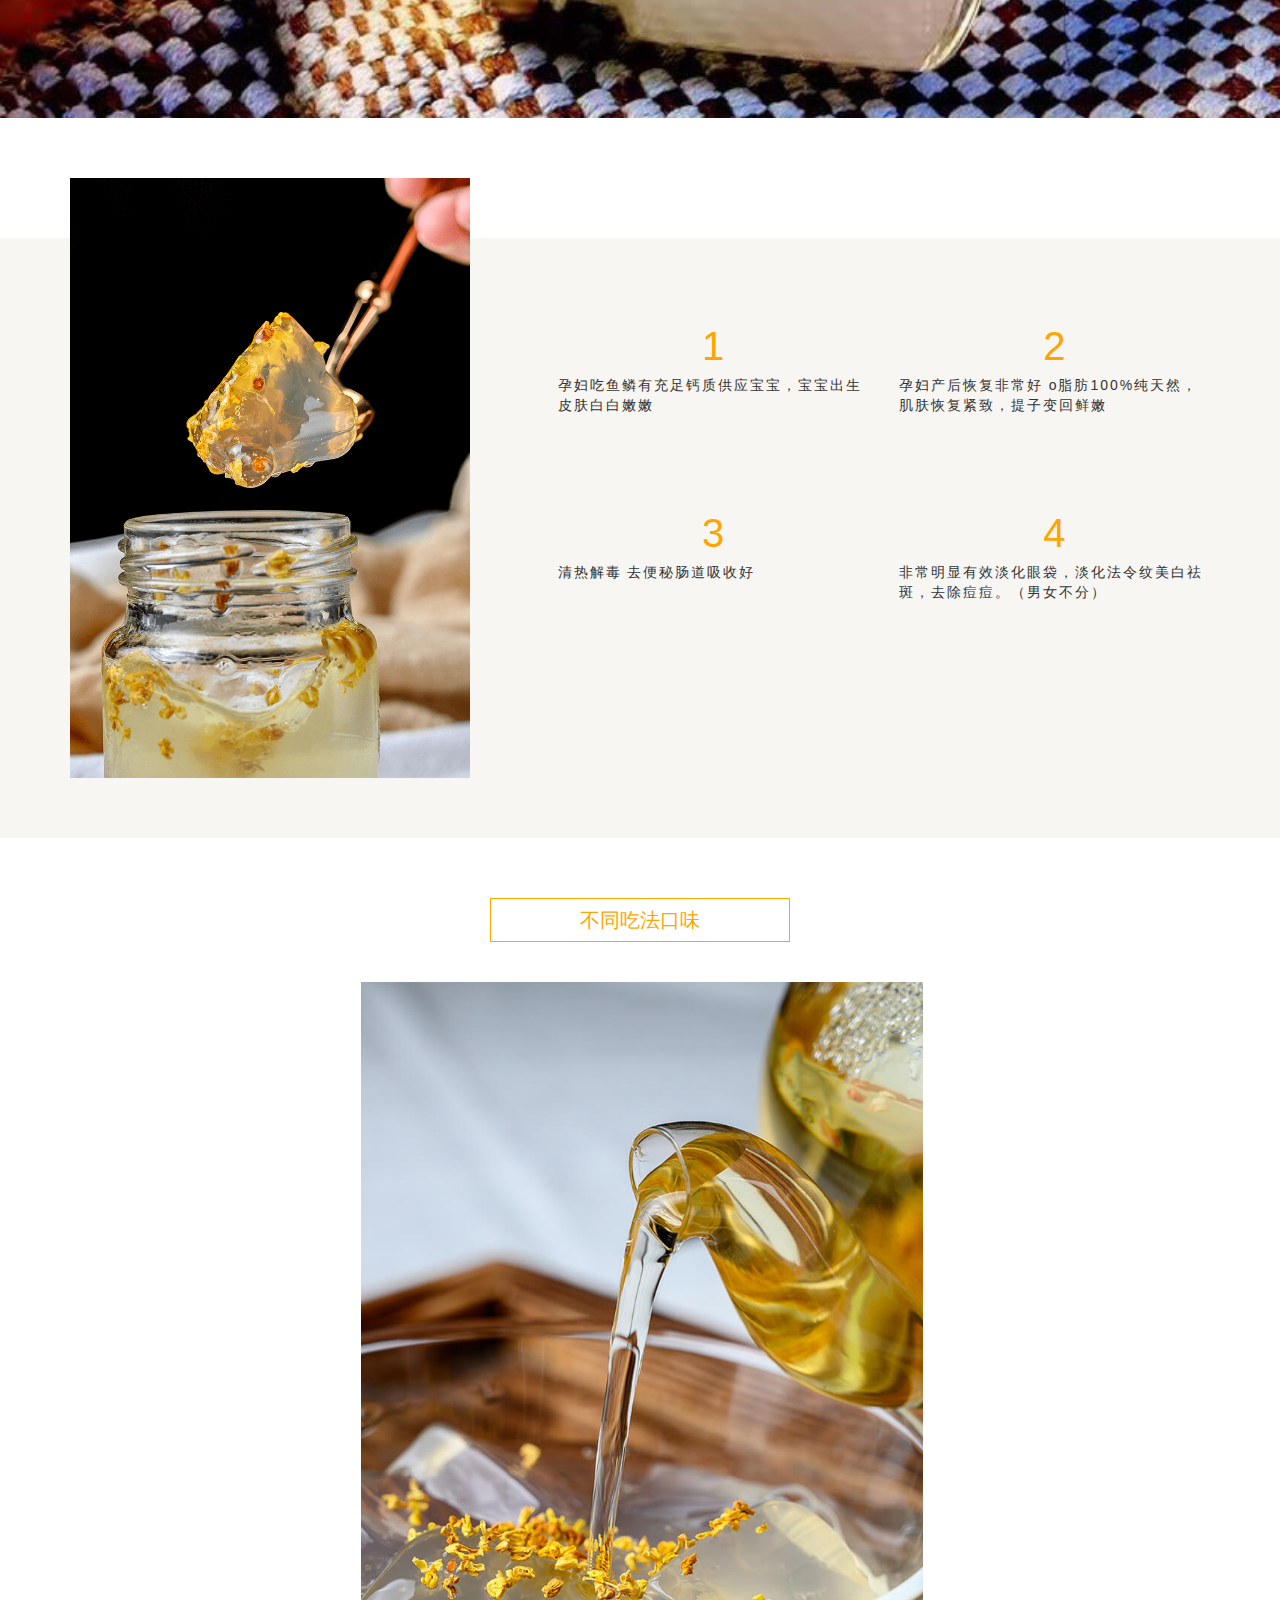
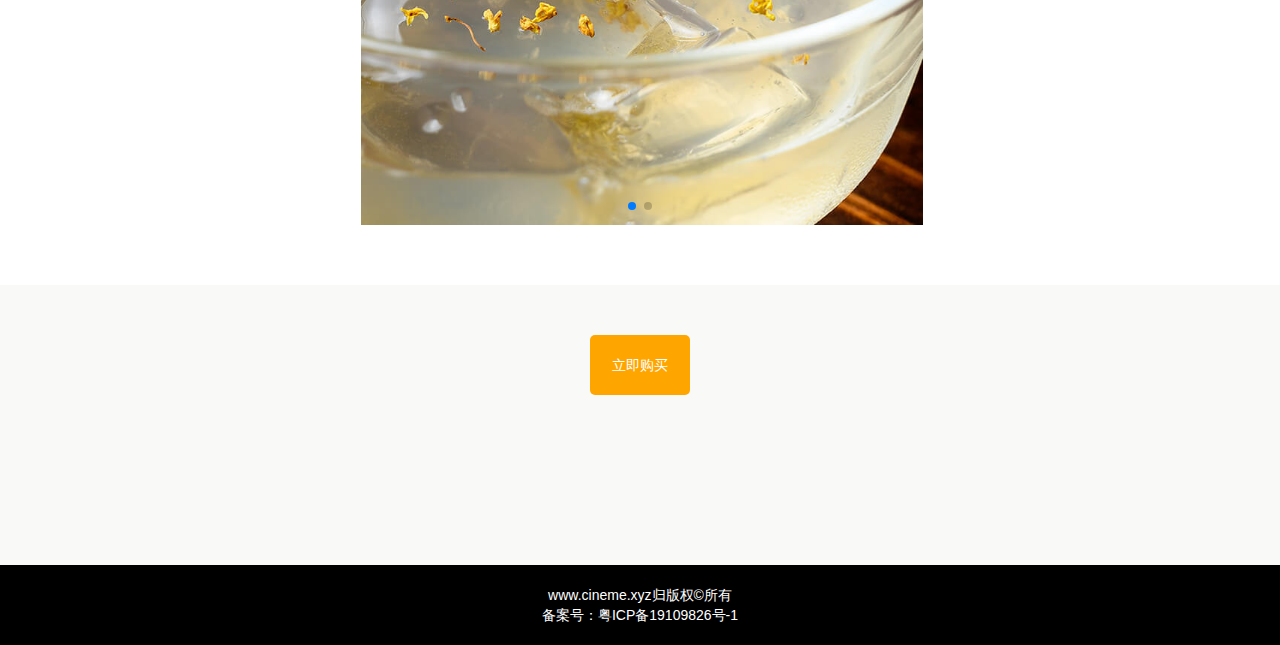
==== commit 00613abd: "兼容移动端" ====
--- a/index.html
+++ b/index.html
@@ -16,8 +16,11 @@
     <title>蜜鳞鱼鳞冻</title>
 </head>
 <body>
-<div class="qrcode-phone">
-    <img src="./img/buy.jpg" alt="">
+<div class="qrcode-phone myhide">
+    <div class="imgcontent">
+        <img src="./img/buy.jpg" alt="">
+        <span class="closed">&#xe60d;</span>
+    </div>
 </div>
 <nav class="navbar navbar-default navbar-fixed-top">
     <div class="container">
@@ -132,22 +135,39 @@
         <div class="swiper-container">
             <div class="swiper-wrapper">
                 <div class="swiper-slide">
-                    <img src="./img/lb1.jpg" alt="">
+                    <div class="img">
+                        <img src="./img/lb1.jpg" alt="">
+                        <img src="./img/lb2.jpg" alt="">
+                    </div>
                 </div>
                 <div class="swiper-slide">
-                    <img src="./img/lb2.jpg" alt="">
-                </div>
-                <div class="swiper-slide">
-                    <img src="./img/lb3.jpg" alt="">
-                </div>
-                <div class="swiper-slide">
-                    <img src="./img/lb4.jpg" alt="">
+                    <div class="img">
+                        <img src="./img/lb3.jpg" alt="">
+                        <img src="./img/lb4.jpg" alt="">
+                    </div>
                 </div>
             </div>
             <!-- 如果需要分页器 -->
             <div class="swiper-pagination"></div>
         </div>
     </div>
+</div>
+<div class="container-fluid">
+    <div class="row page6">
+        <div class="col-lg-12 col-md-12 col-sm-12 col-xs-12 btncontent">
+            <div class="buybtn">立即购买</div>
+        </div>
+        <div class="col-lg-12 col-md-12 col-sm-12 col-xs-12">
+            <div class="qrcode">
+                <img src="./img/buy.jpg" alt="">
+                <span class="closed">&#xe60d;</span>
+            </div>
+        </div>
+    </div>
+</div>
+<div class="footer">
+    <span>www.cineme.xyz归版权©所有</span><br/>
+    <span>备案号：粤ICP备19109826号-1</span>
 </div>
 <script src="js/jquery-3.4.1.js"></script>
 <script src="bootstrap-3.3.7-dist/js/bootstrap.min.js"></script>
@@ -163,15 +183,11 @@
         el: '.swiper-pagination',
       },
       autoplay: true,
-    });
+    })
 
     $(".qrcode-phone").click(function (e) {
-
-      console.log('aa');
       e.stopPropagation();
     })
-
-
 
 
     var as = $('.navbar-nav a');
@@ -180,31 +196,59 @@
       $('.navbar-nav li').removeClass('active');
       li.addClass('active');
       var index = as.index(this);
-      // switch (index) {
-      //   case 0:
-      //     $('html,body').animate({scrollTop: 0}, 500);
-      //     break;
-      //   case 1:
-      //     var top = $('.page1').offset().top;
-      //     $('html,body').animate({scrollTop: top - 60}, 500);
-      //     break;
-      //   case 2:
-      //     var top = $('.page2').offset().top;
-      //     $('html,body').animate({scrollTop: top - 60}, 500);
-      //     break;
-      //   case 3:
-      //     var top = $('.page5').offset().top;
-      //     $('html,body').animate({scrollTop: top - 60}, 500);
-      //     break;
-      //   case 4:
-      //     $('html,body').animate({scrollTop: 0}, 500);
-      //     break;
-      //   case 5:
-      //     var top = $('.page6').offset().top;
-      //     $('html,body').animate({scrollTop: top - 60}, 500);
-      //     break;
-      // }
+      switch (index) {
+        case 0:
+          $('html,body').animate({scrollTop: 0}, 500);
+          break;
+        case 1:
+          var top = $('.page1').offset().top;
+          $('html,body').animate({scrollTop: top - 60}, 500);
+          break;
+        case 2:
+          var top = $('.page2').offset().top;
+          $('html,body').animate({scrollTop: top - 60}, 500);
+          break;
+        case 3:
+          var top = $('.page5').offset().top;
+          $('html,body').animate({scrollTop: top - 60}, 500);
+          break;
+        case 4:
+          $('html,body').animate({scrollTop: 0}, 500);
+          break;
+        case 5:
+          var top = $('.page6').offset().top;
+          $('html,body').animate({scrollTop: top - 60}, 500);
+          break;
+      }
     });
+
+
+    var width = $(window).width();
+
+
+    var flag = true;
+
+    $('.buybtn').click(function () {
+      if (width <= 767) {
+        $('.qrcode-phone').show();
+      } else {
+        $(this).parent('.btncontent').fadeOut(function () {
+          $('.qrcode').fadeIn();
+        });
+      }
+    });
+
+
+    $('.closed').click(function () {
+      if (width <= 767) {
+        $('.qrcode-phone').hide();
+      } else {
+        $(this).parent('.qrcode').fadeOut(function () {
+          $('.btncontent').fadeIn();
+        });
+      }
+
+    })
   })
 </script>
 </body>
--- a/css/style2.css
+++ b/css/style2.css
@@ -12,6 +12,10 @@
     position: relative;
 }
 
+.myhide {
+    display: none;
+}
+
 .navbar {
     min-height: 60px;
     border: none;
@@ -170,12 +174,17 @@
     color: orange;
 }
 
-.page5 .swiper-container, .page5 .swiper-slide {
-    width: 100%;
-}
-
-.page5 img {
-    width: 100%;
+.page5 .swiper-container {
+    width: 100%;
+}
+
+.page5 .img {
+    width: 100%;
+    text-align: center;;
+}
+
+.page5 .img img {
+    width: 48%;
 }
 
 .qrcode-phone {
@@ -188,7 +197,8 @@
     background-color: rgba(0, 0, 0, 0.5);
 }
 
-.qrcode-phone img {
+.qrcode-phone .imgcontent {
+    display: inline-block;
     position: relative;
     width: 280px;
     height: 280px;
@@ -199,3 +209,74 @@
     transform: translate(-50%, -50%);
 }
 
+.qrcode-phone .imgcontent img {
+    width: 280px;
+    height: 280px;
+}
+
+.qrcode-phone .closed {
+    position: absolute;
+    bottom: -70px;
+    left: 129px;
+    width: 40px;
+    height: 40px;
+    color: #ffffff;
+    font-family: "iconfont" !important;
+    font-size: 24px;
+    font-style: normal;
+}
+
+.page6 {
+    height: 280px;
+    margin-top: 60px;
+    background-color: rgb(249, 249, 248);
+}
+
+.page6 .btncontent {
+    text-align: center;
+}
+
+.page6 .buybtn {
+    margin-top: 50px;
+    display: inline-block;
+    height: 60px;
+    width: 100px;
+    background-color: orange;
+    color: #ffffff;
+    border-radius: 5px;
+    line-height: 60px;
+}
+
+
+.page6 .qrcode {
+    display: none;
+    width: 260px;
+    margin: 0 auto;
+    position: relative;
+}
+
+.page6 .closed {
+    position: absolute;
+    top: 20px;
+    right: -40px;
+    font-family: "iconfont" !important;
+    font-size: 24px;
+    font-style: normal;
+    cursor: pointer;
+}
+
+.page6 img {
+    width: 260px;
+}
+
+.footer{
+    height: 80px;
+    padding-top: 20px;
+    background-color: #000000;
+    text-align: center;
+    line-height: 20px;
+}
+
+.footer span{
+    color: #ffffff;
+}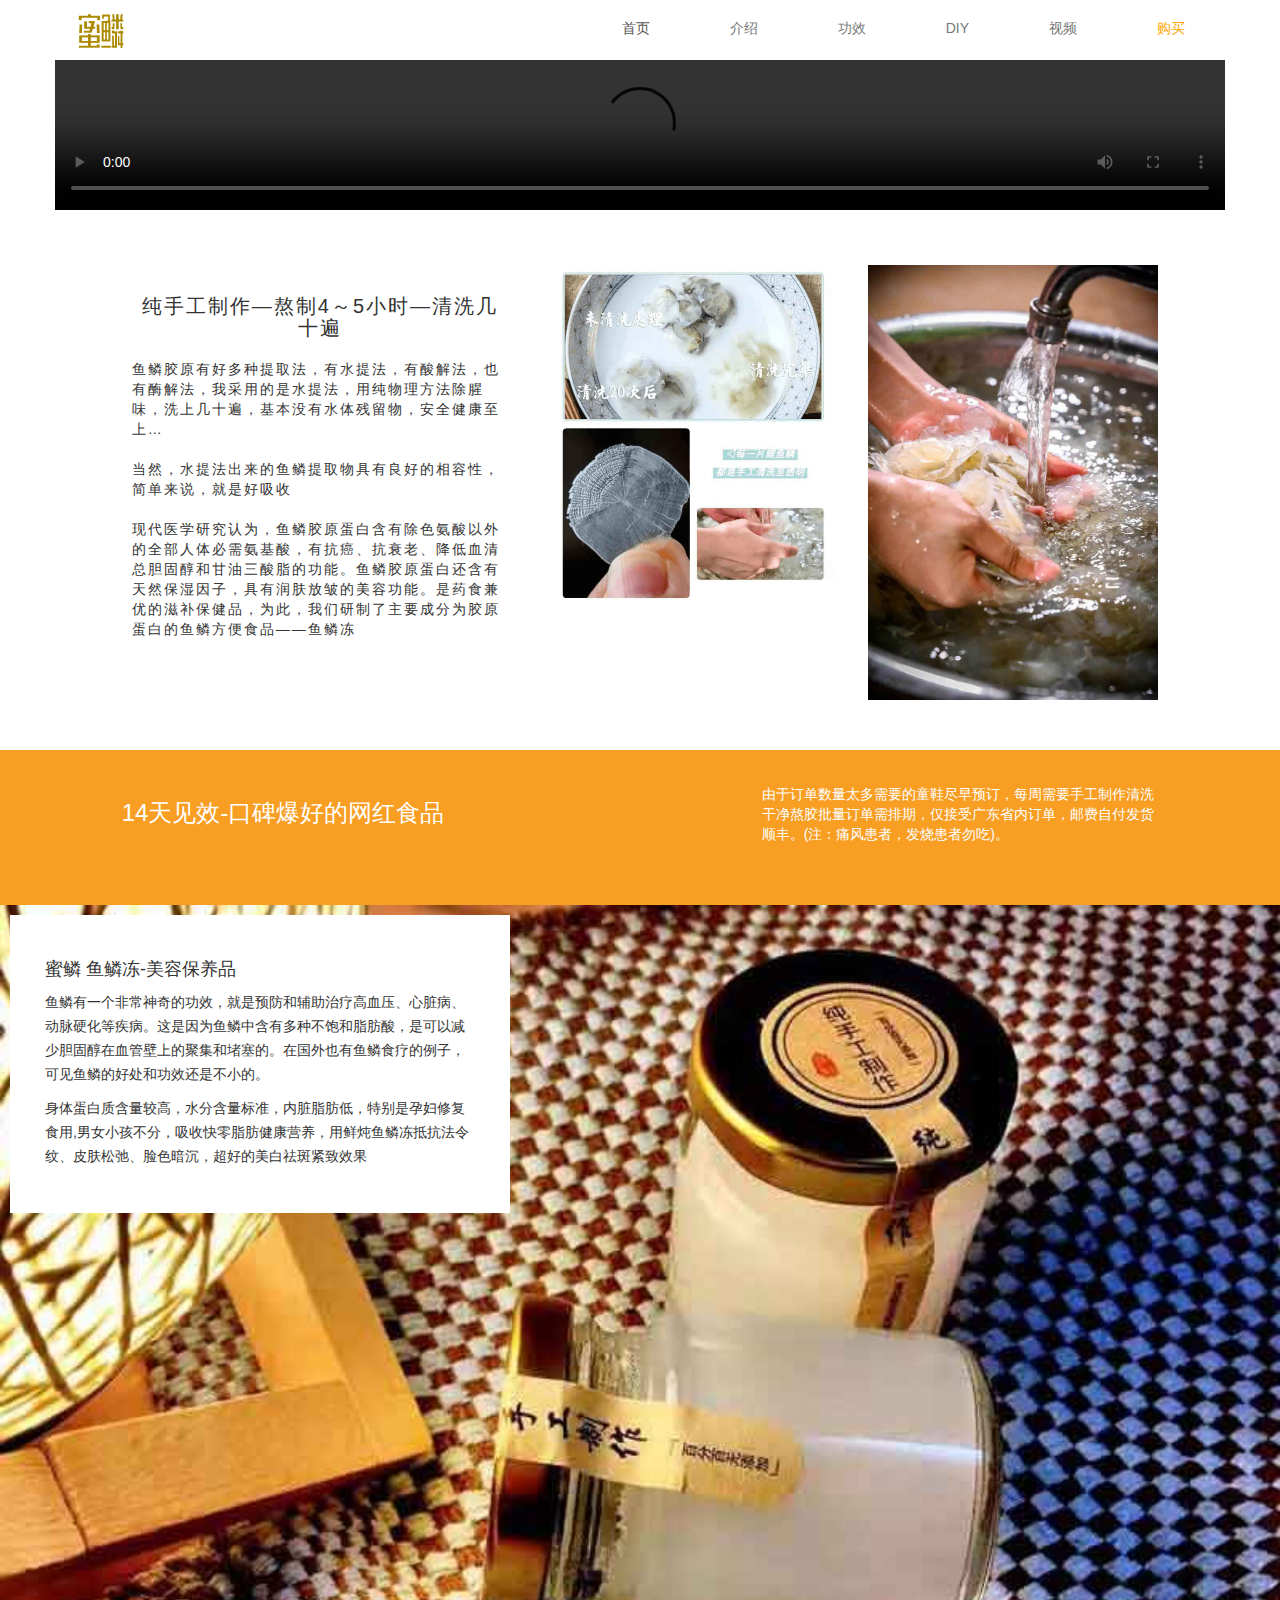
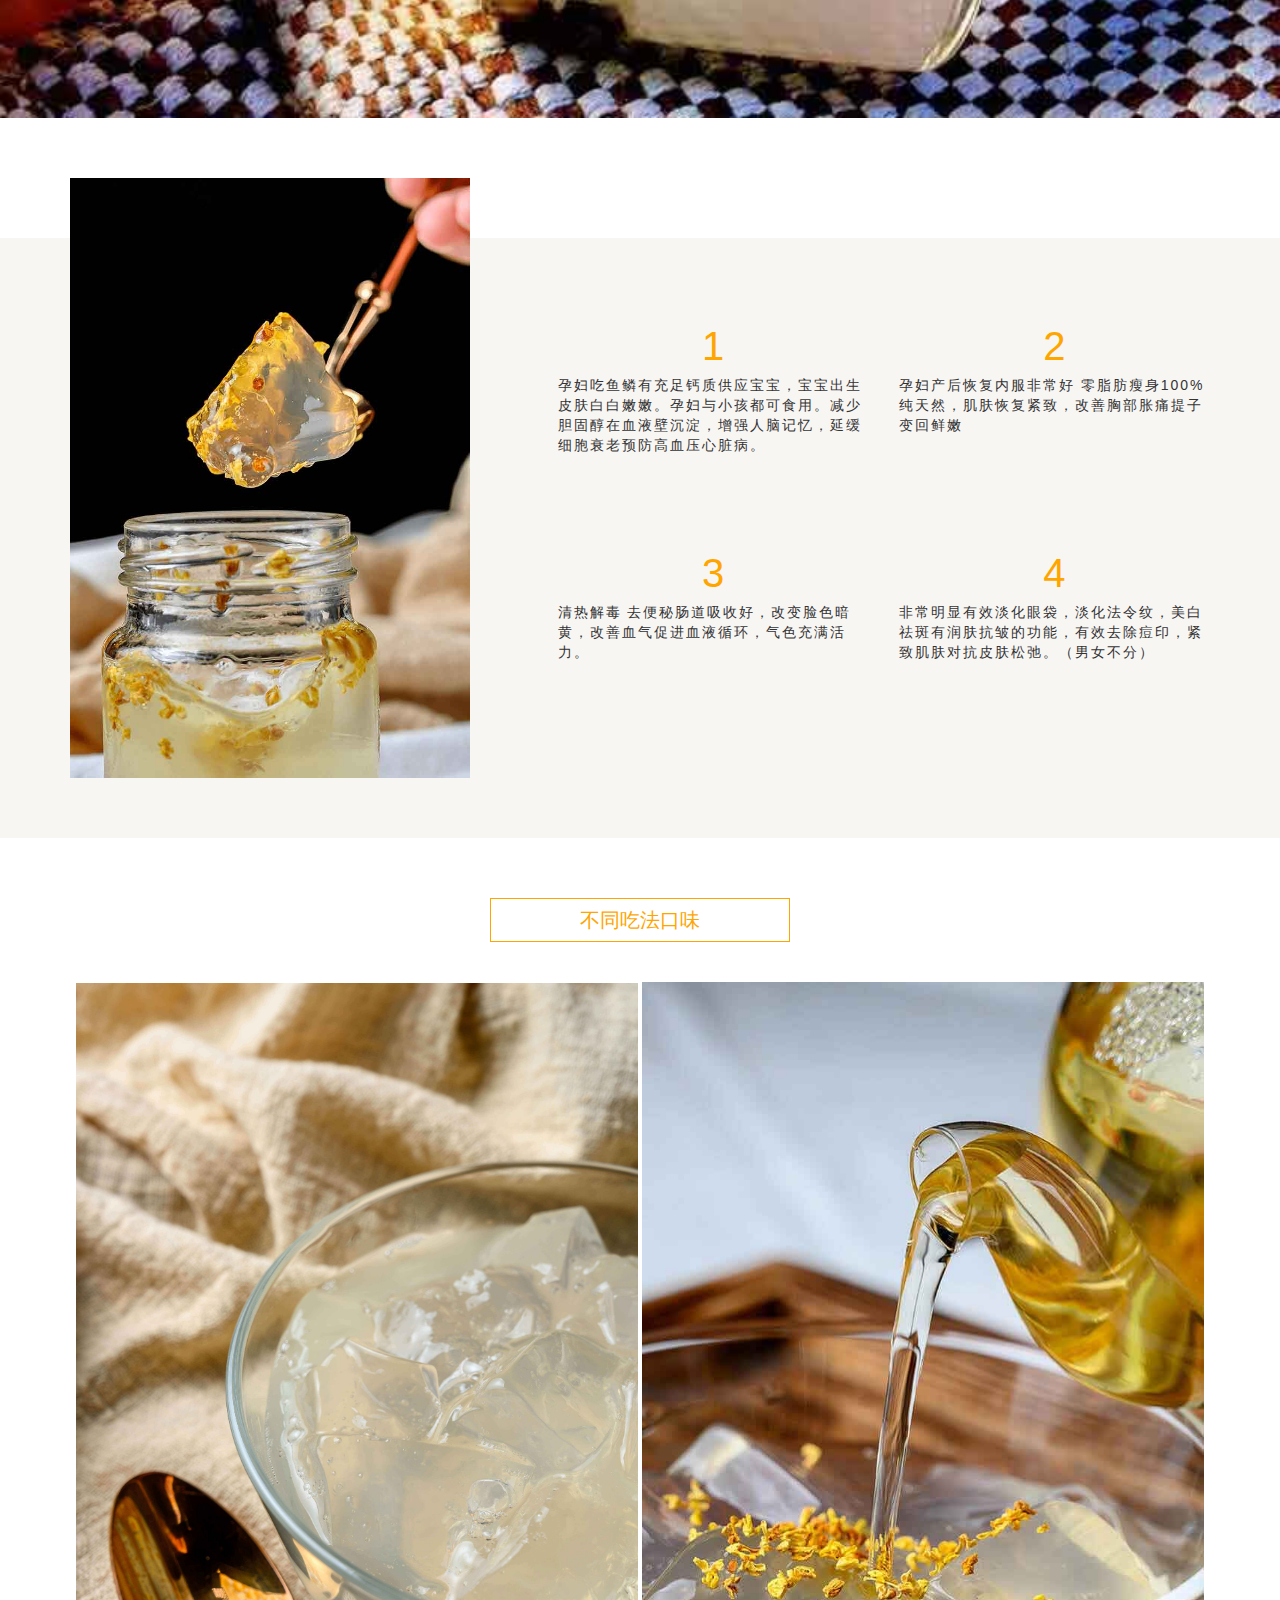
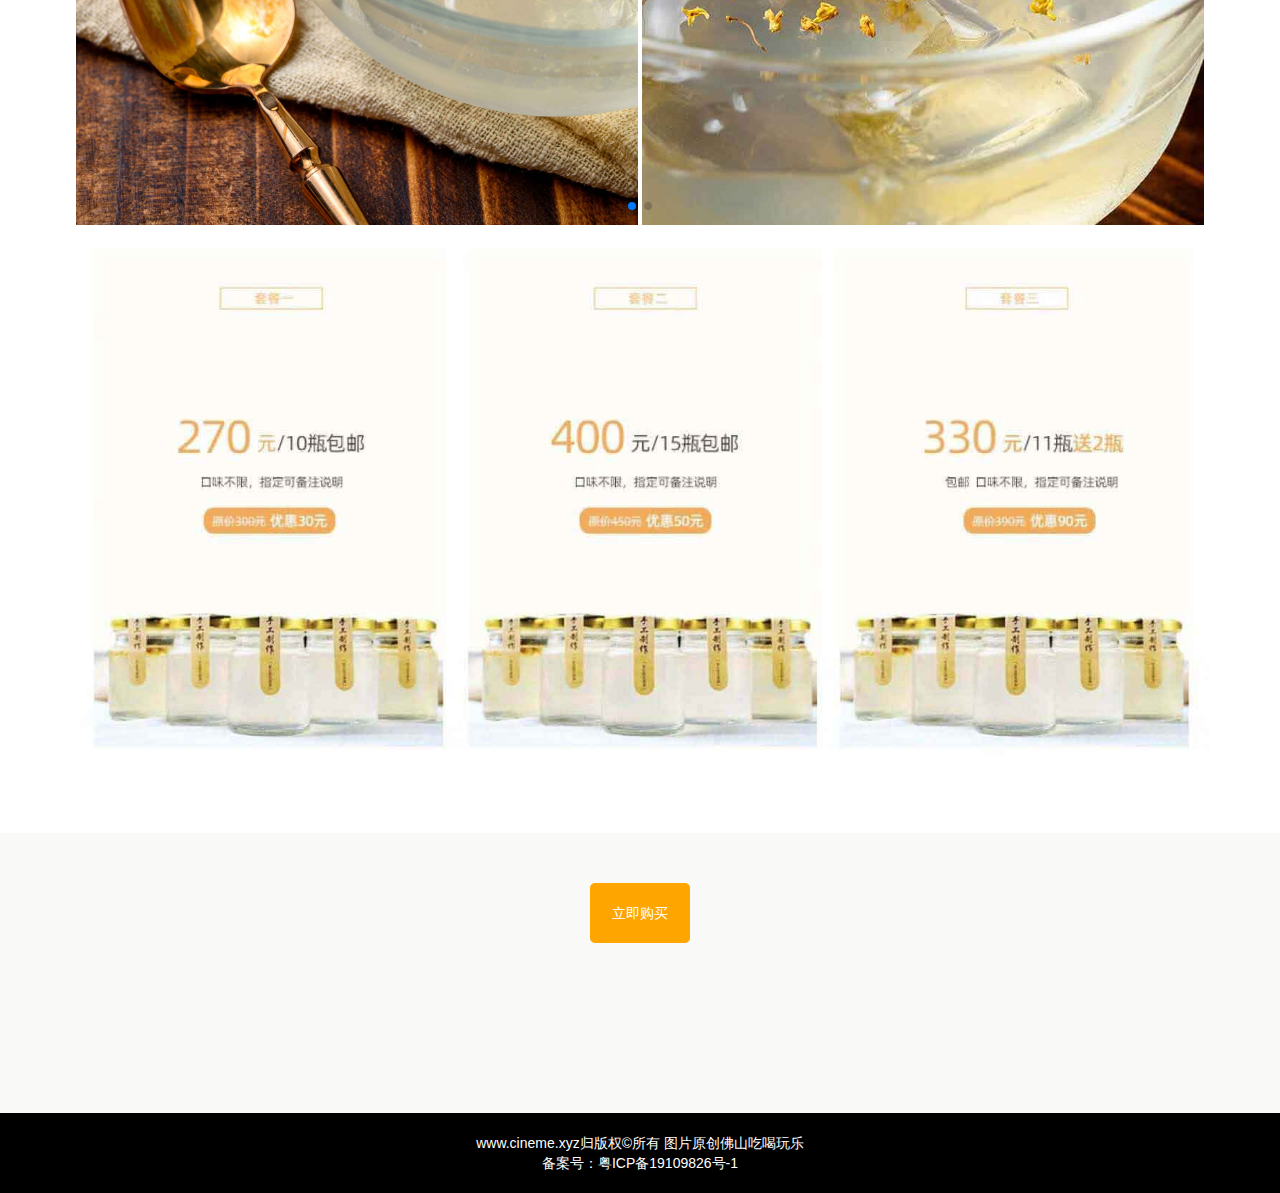
==== commit f77614e2: "update" ====
--- a/index.html
+++ b/index.html
@@ -64,10 +64,11 @@
                 <h3>纯手工制作—熬制4～5小时—清洗几十遍</h3>
                 <p>鱼鳞胶原有好多种提取法，有水提法，有酸解法，也有酶解法，我采用的是水提法，用纯物理方法除腥味，洗上几十遍，基本没有水体残留物，安全健康至上…</p>
                 <p>当然，水提法出来的鱼鳞提取物具有良好的相容性，简单来说，就是好吸收</p>
+                <p>现代医学研究认为，鱼鳞胶原蛋白含有除色氨酸以外的全部人体必需氨基酸，有抗癌、抗衰老、降低血清总胆固醇和甘油三酸脂的功能。鱼鳞胶原蛋白还含有天然保湿因子，具有润肤放皱的美容功能。是药食兼优的滋补保健品，为此，我们研制了主要成分为胶原蛋白的鱼鳞方便食品——鱼鳞冻</p>
             </div>
         </div>
         <div class="col-lg-3 col-md-3 col-sm-3 col-lg-12">
-            <img src="./img/3.png" alt="">
+            <img src="./img/3.jpg" alt="">
         </div>
         <div class="col-lg-3 col-md-3 col-sm-3 col-lg-12">
             <img src="./img/1.jpg" alt="">
@@ -100,27 +101,27 @@
         <div class="container">
             <div class="row">
                 <div class="col-lg-5 col-md-5 col-sm-5 col-xs-12">
-                    <img src="./img/page4.png" alt="">
+                    <img src="./img/page4.jpg" alt="">
                 </div>
                 <div class="col-lg-7 col-md-7 col-sm-7 col-xs-12 text">
                     <div class="row">
                         <div class="col-lg-6 col-md-6 col-sm-6 col-xs-6 text-content">
                             <div class="title">1</div>
-                            <p>孕妇吃鱼鳞有充足钙质供应宝宝，宝宝出生皮肤白白嫩嫩</p>
+                            <p>孕妇吃鱼鳞有充足钙质供应宝宝，宝宝出生皮肤白白嫩嫩。孕妇与小孩都可食用。减少胆固醇在血液壁沉淀，增强人脑记忆，延缓细胞衰老预防高血压心脏病。</p>
                         </div>
                         <div class="col-lg-6 col-md-6 col-sm-6 col-xs-6 text-content">
                             <div class="title">2</div>
-                            <p>孕妇产后恢复非常好 o脂肪100%纯天然，肌肤恢复紧致，提子变回鲜嫩</p>
+                            <p>孕妇产后恢复内服非常好 零脂肪瘦身100%纯天然，肌肤恢复紧致，改善胸部胀痛提子变回鲜嫩</p>
                         </div>
                     </div>
                     <div class="row">
                         <div class="col-lg-6 col-md-6 col-sm-6 col-xs-6 text-content">
                             <div class="title">3</div>
-                            <p>清热解毒 去便秘肠道吸收好</p>
+                            <p>清热解毒 去便秘肠道吸收好，改变脸色暗黄，改善血气促进血液循环，气色充满活力。</p>
                         </div>
                         <div class="col-lg-6 col-md-6 col-sm-6 col-xs-6 text-content">
                             <div class="title">4</div>
-                            <p>非常明显有效淡化眼袋，淡化法令纹美白祛斑，去除痘痘。（男女不分）</p>
+                            <p>非常明显有效淡化眼袋，淡化法令纹，美白祛斑有润肤抗皱的功能，有效去除痘印，紧致肌肤对抗皮肤松弛。（男女不分）</p>
                         </div>
                     </div>
                 </div>
@@ -152,6 +153,9 @@
         </div>
     </div>
 </div>
+<div class="container">
+    <img class="taocan" src="./img/taocan.jpg" alt="">
+</div>
 <div class="container-fluid">
     <div class="row page6">
         <div class="col-lg-12 col-md-12 col-sm-12 col-xs-12 btncontent">
@@ -166,7 +170,7 @@
     </div>
 </div>
 <div class="footer">
-    <span>www.cineme.xyz归版权©所有</span><br/>
+    <span>www.cineme.xyz归版权©所有 图片原创佛山吃喝玩乐</span><br/>
     <span>备案号：粤ICP备19109826号-1</span>
 </div>
 <script src="js/jquery-3.4.1.js"></script>
--- a/css/style2.css
+++ b/css/style2.css
@@ -185,6 +185,10 @@
 
 .page5 .img img {
     width: 48%;
+}
+
+.taocan{
+    width: 100%;
 }
 
 .qrcode-phone {
